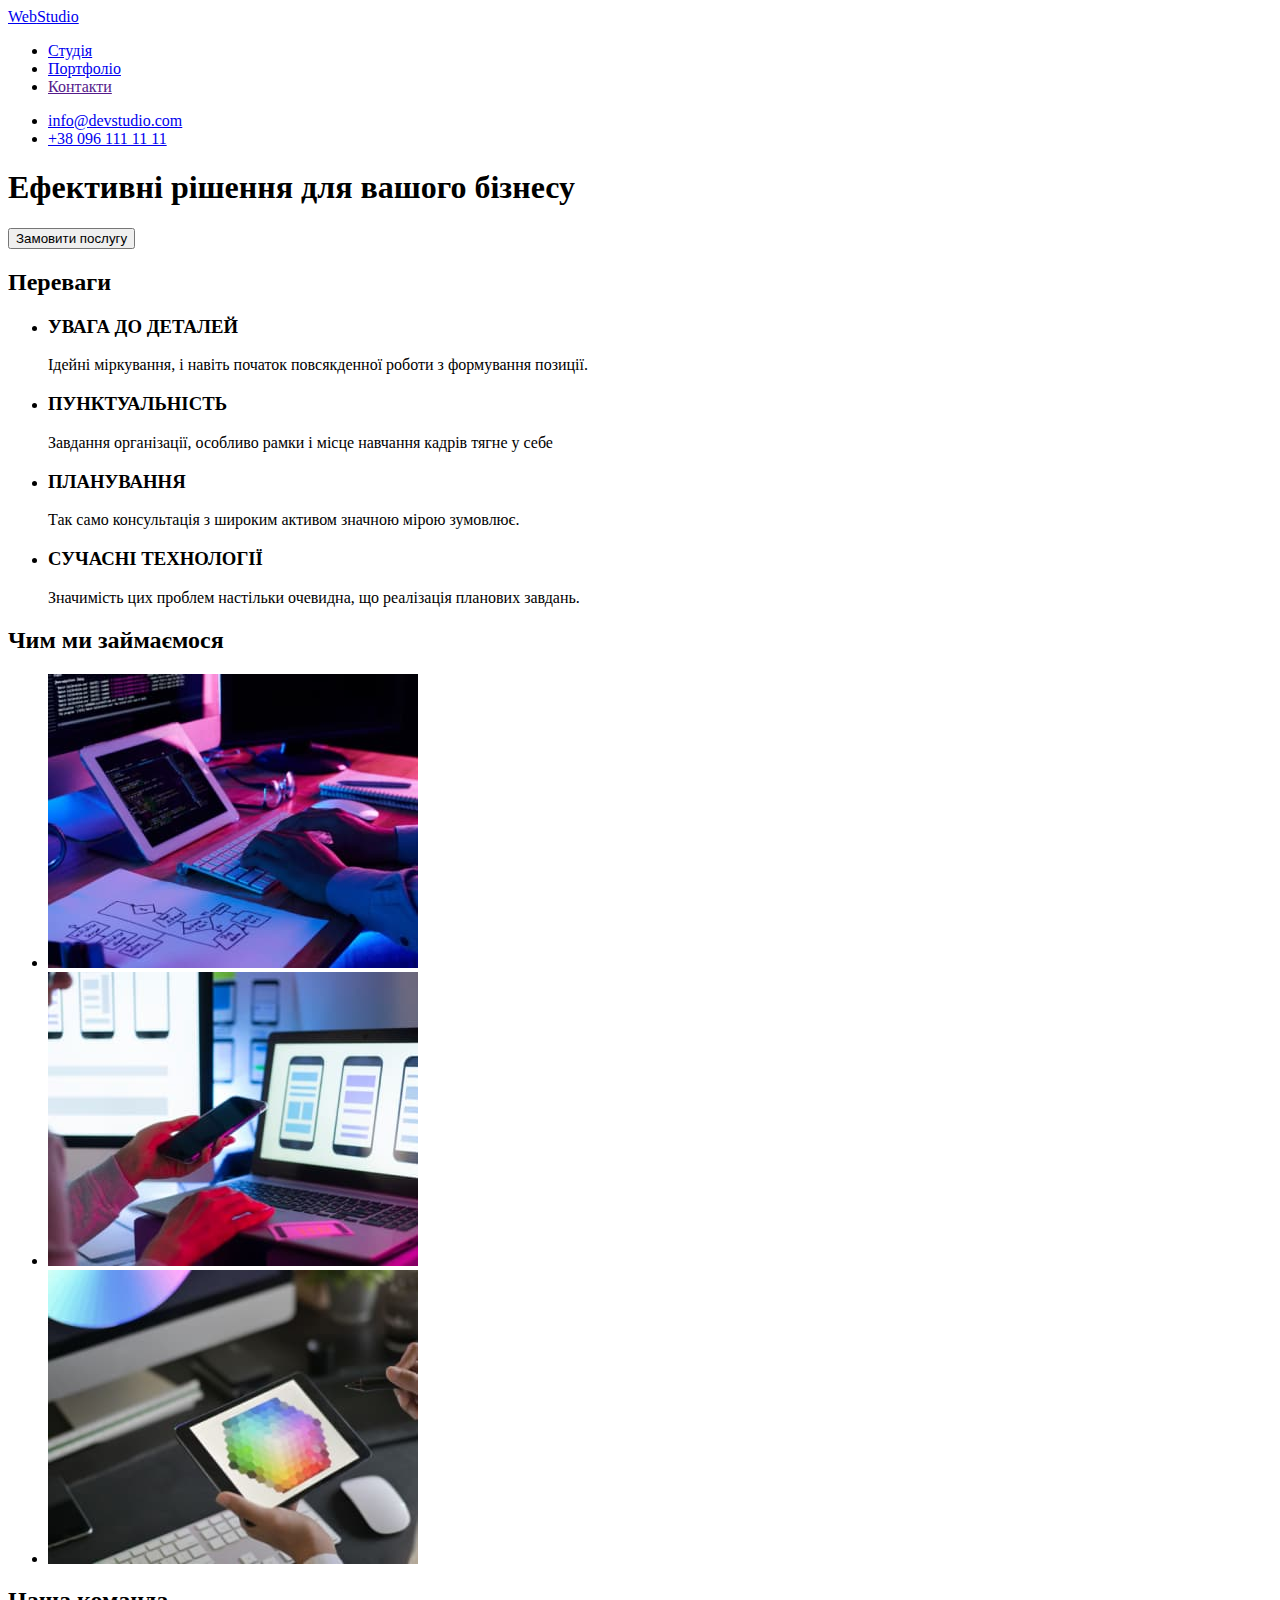
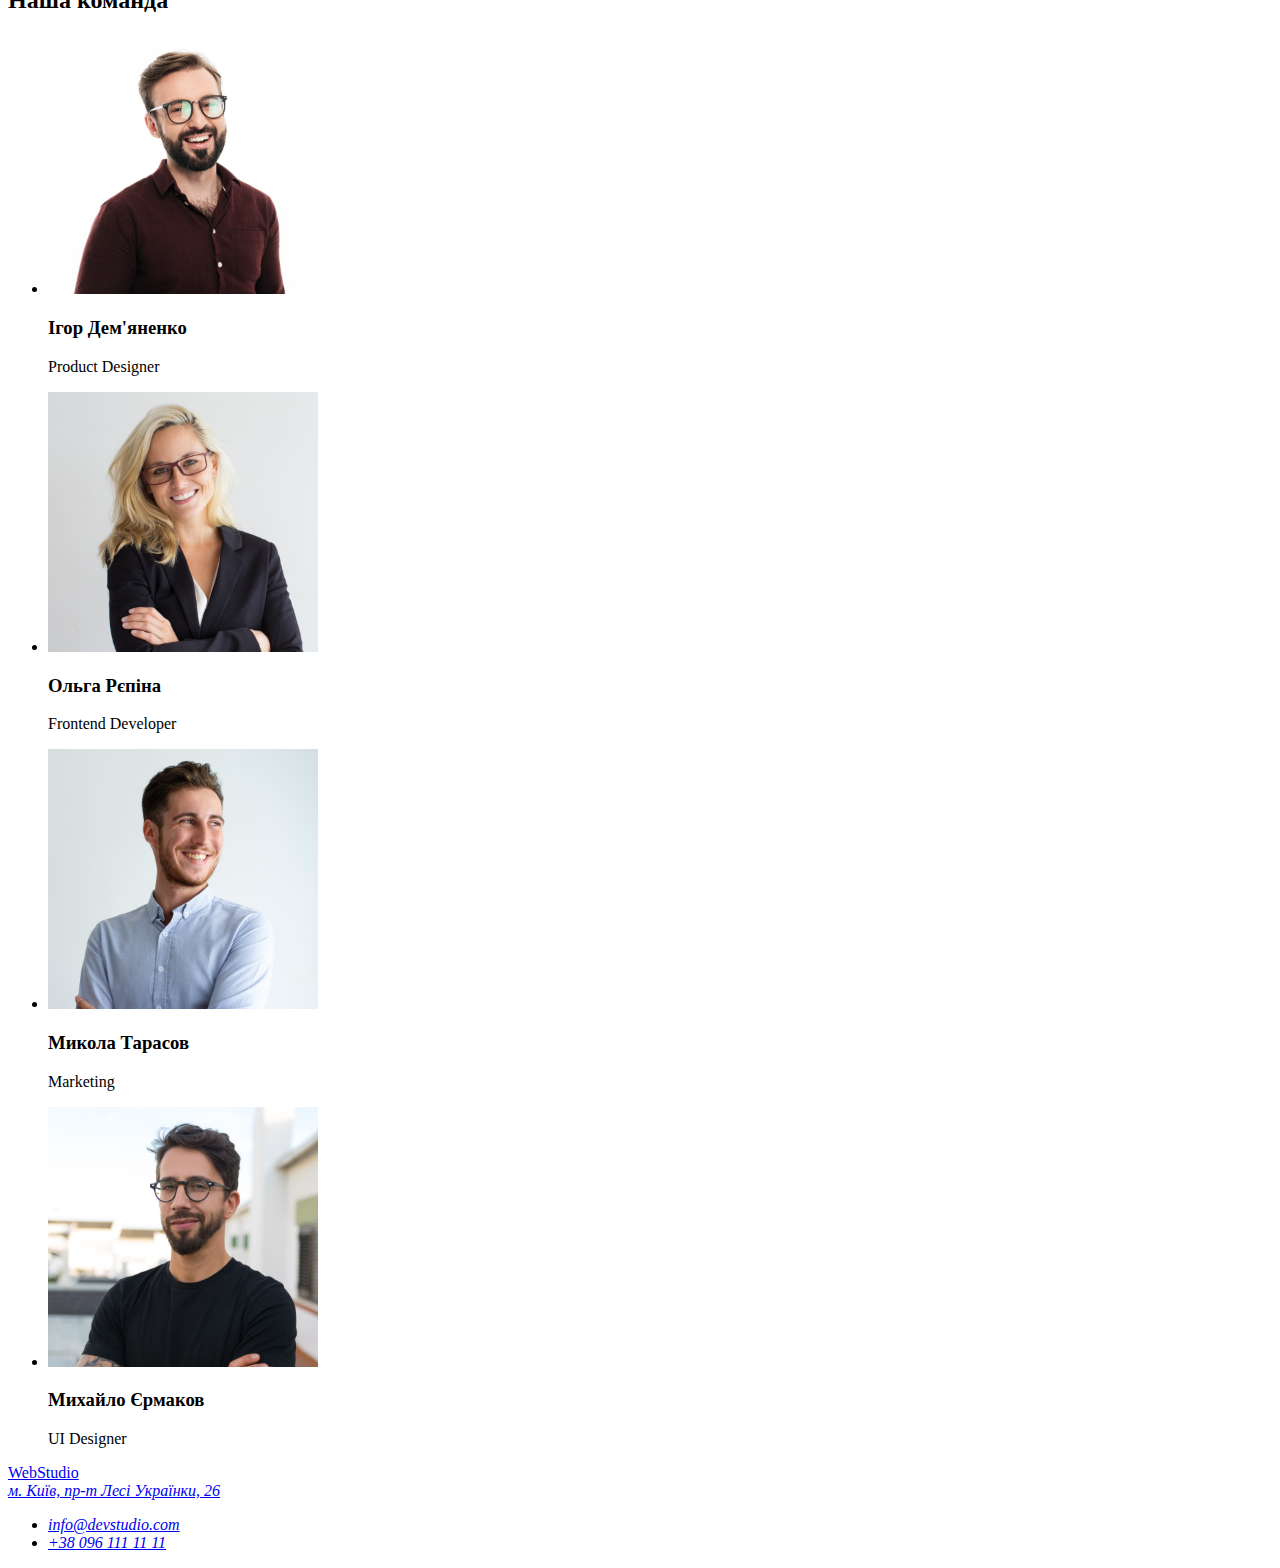
==== index.html @ 3364933d "Added portfolio.html" ====
<!DOCTYPE html>
<html lang="uk">

<head>
  <meta charset="UTF-8">
  <meta http-equiv="X-UA-Compatible" content="IE=edge">
  <meta name="viewport" content="width=device-width, initial-scale=1.0">
  <title>WebStudio</title>
</head>

<body>
  <!-- Шапка -->
  <header>
    <!-- Навігація -->
    <nav>
      <a href="./index.html"><span>Web</span>Studio</a>
      <ul>
        <li><a href="./index.html">Студія</a></li>
        <li><a href="./portfolio.html">Портфоліо</a></li>
        <li> <a href="">Контакти</a></li>
      </ul>
    </nav>
    <!-- Контакти -->
    <ul>
      <li> <a href="mailto:info@devstudio.com">info@devstudio.com</a></li>
      <li> <a href="tel:+380961111111">+38 096 111 11 11</a></li>
    </ul>
  </header>
  <main>
    <!-- Герой -->
    <section>
      <h1>Ефективні рішення для вашого бізнесу</h1>
      <button type="button">Замовити послугу</button>
    </section>
    <!-- Переваги -->
    <section>
      <h2>Переваги</h2>
      <ul>
        <li>
          <h3>УВАГА ДО ДЕТАЛЕЙ</h3>
          <p>Ідейні міркування, і навіть початок повсякденної роботи з формування позиції.</p>
        </li>
        <li>
          <h3>ПУНКТУАЛЬНІСТЬ</h3>
          <p>Завдання організації, особливо рамки і місце навчання кадрів тягне у себе</p>
        </li>
        <li>
          <h3>ПЛАНУВАННЯ</h3>
          <p>Так само консультація з широким активом значною мірою зумовлює.</p>
        </li>
        <li>
          <h3>СУЧАСНІ ТЕХНОЛОГІЇ</h3>
          <p>Значимість цих проблем настільки очевидна, що реалізація планових завдань.</p>
        </li>
      </ul>
      <!-- Напрямки роботи -->
    </section>
    <section>
      <h2>Чим ми займаємося</h2>
      <ul>
        <li><img src="./images/img1.jpg" alt="десктопні додатки" width="370" height="294"></li>
        <li><img src="./images/img2.jpg" alt="мобільні додатки" width="370" height="294"></li>
        <li><img src="./images/img3.jpg" alt="дизайнерські рішення" width="370" height="294"></li>
      </ul>
    </section>
    <!-- Команда -->
    <section>
      <h2>Наша команда</h2>
      <ul>
        <li>
          <img src="./images/igor-demchenko.jpg" alt="Ігор Дем'яненко" width="270" height="260">
          <h3>Ігор Дем'яненко</h3>
          <p lang="en">Product Designer</p>
        </li>
        <li>
          <img src="./images/olga-repina.jpg" alt="Ольга Рєпіна" width="270" height="260">
          <h3>Ольга Рєпіна</h3>
          <p lang="en">Frontend Developer</p>
        </li>
        <li>
          <img src="./images/mykola-tarasov.jpg" alt="Микола Тарасов" width="270" height="260">
          <h3>Микола Тарасов</h3>
          <p lang="en">Marketing</p>
        </li>
        <li>
          <img src="./images/mychailo-ermakov.jpg" alt="Михайло Єрмаков" width="270" height="260">
          <h3>Михайло Єрмаков</h3>
          <p lang="en">UI Designer</p>
        </li>
      </ul>
    </section>
  </main>
  <!-- Підвал -->
  <footer>
    <a href="./index.html"><span>Web</span>Studio</a>
    <address>
      <a href="https://goo.gl/maps/Kv4t8BF69iUK3xHg7" target="_blank" rel="noreffer nooper">
        м. Київ, пр-т Лесі Українки, 26</a>
      <ul>
        <li><a href="mailto:info@devstudio.com">info@devstudio.com</a></li>
        <li><a href="tel:+380961111111">+38 096 111 11 11</a></li>
      </ul>
    </address>
  </footer>
</body>

</html>
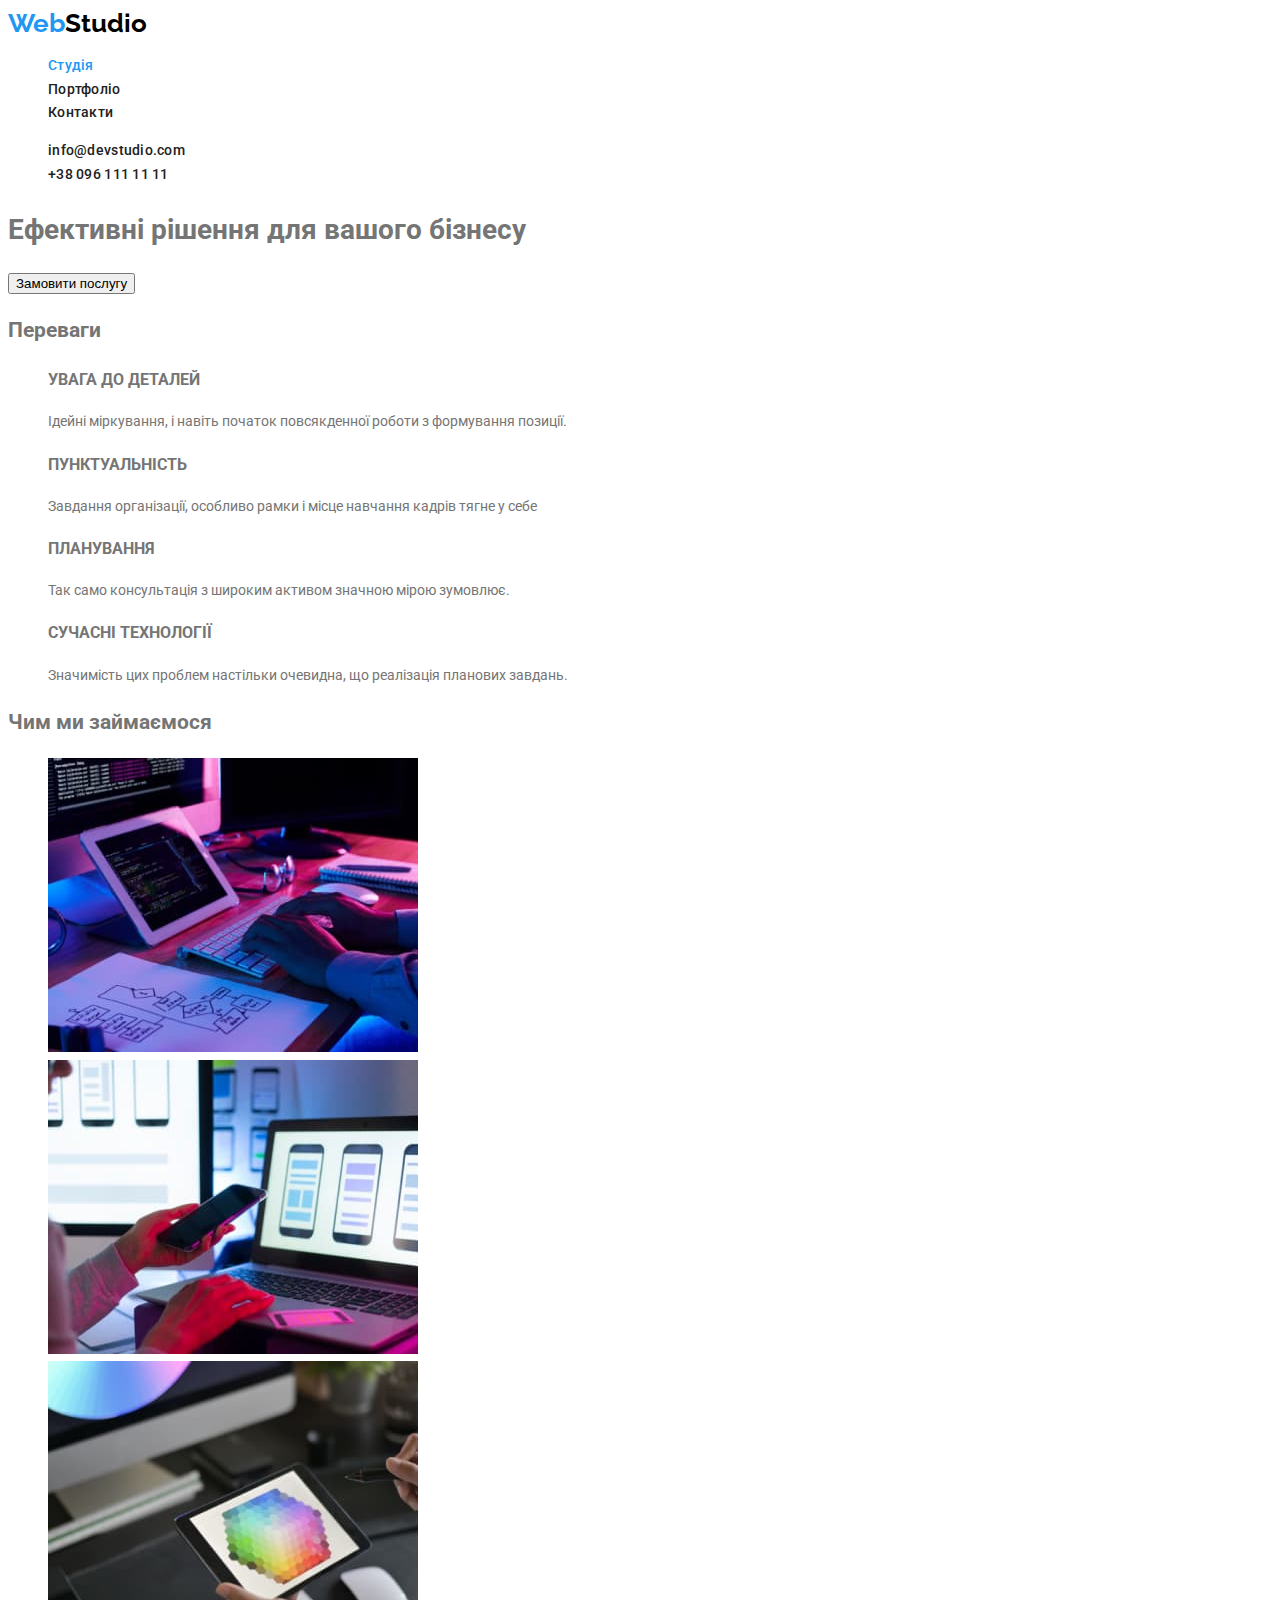
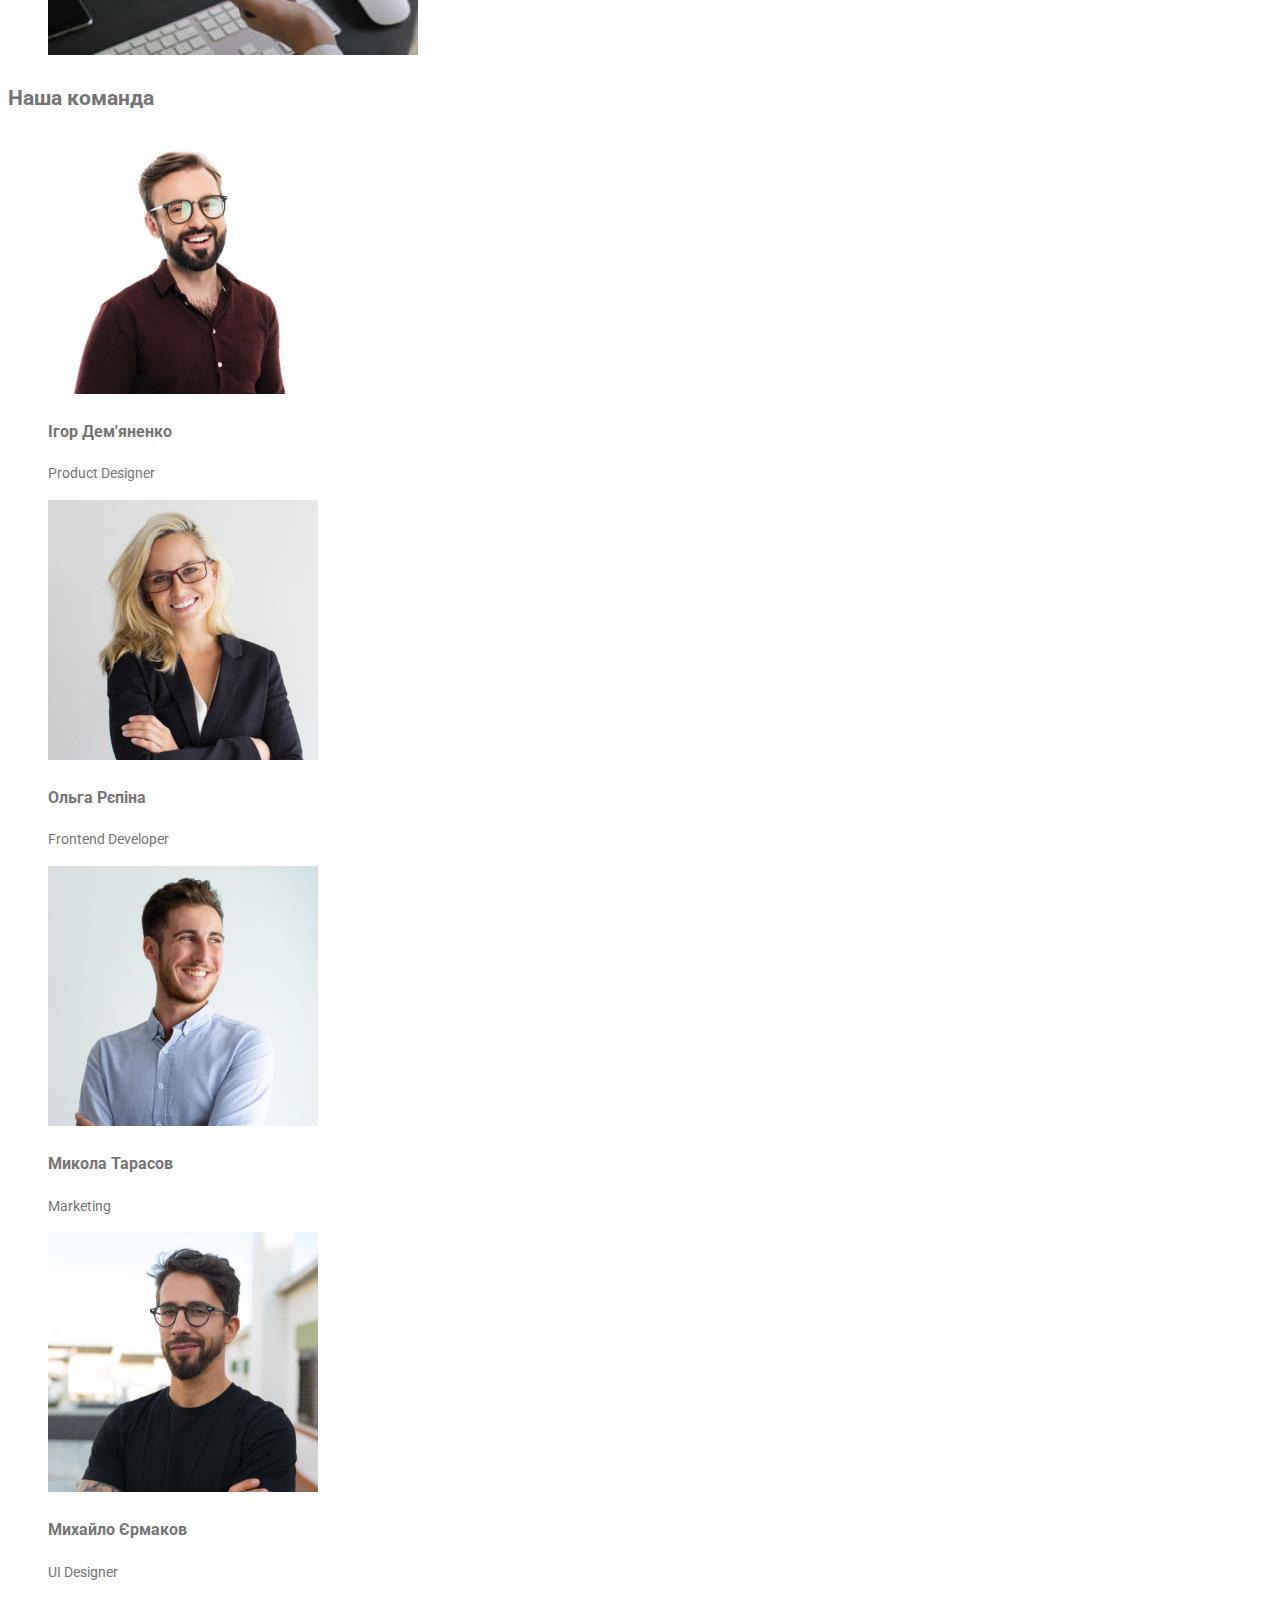
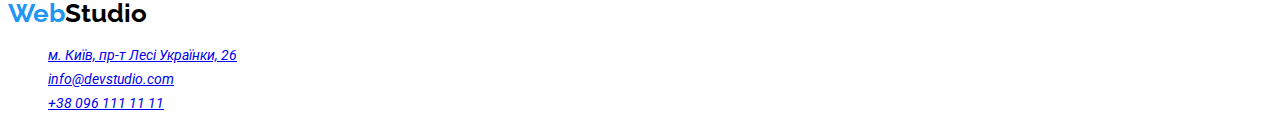
==== commit c598d73c: "Added css for index.html" ====
--- a/index.html
+++ b/index.html
@@ -6,24 +6,29 @@
   <meta http-equiv="X-UA-Compatible" content="IE=edge">
   <meta name="viewport" content="width=device-width, initial-scale=1.0">
   <title>WebStudio</title>
+  <link rel="preconnect" href="https://fonts.googleapis.com">
+  <link rel="preconnect" href="https://fonts.gstatic.com" crossorigin>
+  <link href="https://fonts.googleapis.com/css2?family=Raleway:wght@700&family=Roboto:wght@400;500;700;900&display=swap"
+    rel="stylesheet">
+  <link rel="stylesheet" href="./css/styles.css">
 </head>
 
 <body>
   <!-- Шапка -->
-  <header>
+  <header class="page-header">
     <!-- Навігація -->
     <nav>
-      <a href="./index.html"><span>Web</span>Studio</a>
-      <ul>
-        <li><a href="./index.html">Студія</a></li>
-        <li><a href="./portfolio.html">Портфоліо</a></li>
-        <li> <a href="">Контакти</a></li>
+      <a href="./index.html" class="logo link"><span class="logo-accent">Web</span>Studio</a>
+      <ul class="site-nav list">
+        <li><a class="nav-item link active" href="./index.html" title="home page">Студія</a></li>
+        <li><a class="nav-item link" href="./portfolio.html" title="portfolio page">Портфоліо</a></li>
+        <li><a class="nav-item link" href="" title="contact page">Контакти</a></li>
       </ul>
     </nav>
     <!-- Контакти -->
-    <ul>
-      <li> <a href="mailto:info@devstudio.com">info@devstudio.com</a></li>
-      <li> <a href="tel:+380961111111">+38 096 111 11 11</a></li>
+    <ul class="list">
+      <li> <a class="mail link" href="mailto:info@devstudio.com">info@devstudio.com</a></li>
+      <li> <a class="tel link" href="tel:+380961111111">+38 096 111 11 11</a></li>
     </ul>
   </header>
   <main>
@@ -35,7 +40,7 @@
     <!-- Переваги -->
     <section>
       <h2>Переваги</h2>
-      <ul>
+      <ul class="list">
         <li>
           <h3>УВАГА ДО ДЕТАЛЕЙ</h3>
           <p>Ідейні міркування, і навіть початок повсякденної роботи з формування позиції.</p>
@@ -57,7 +62,7 @@
     </section>
     <section>
       <h2>Чим ми займаємося</h2>
-      <ul>
+      <ul class="list">
         <li><img src="./images/img1.jpg" alt="десктопні додатки" width="370" height="294"></li>
         <li><img src="./images/img2.jpg" alt="мобільні додатки" width="370" height="294"></li>
         <li><img src="./images/img3.jpg" alt="дизайнерські рішення" width="370" height="294"></li>
@@ -66,7 +71,7 @@
     <!-- Команда -->
     <section>
       <h2>Наша команда</h2>
-      <ul>
+      <ul class="list">
         <li>
           <img src="./images/igor-demchenko.jpg" alt="Ігор Дем'яненко" width="270" height="260">
           <h3>Ігор Дем'яненко</h3>
@@ -92,11 +97,11 @@
   </main>
   <!-- Підвал -->
   <footer>
-    <a href="./index.html"><span>Web</span>Studio</a>
+    <a class="logo link" href="./index.html"><span class="logo-accent">Web</span>Studio</a>
     <address>
-      <a href="https://goo.gl/maps/Kv4t8BF69iUK3xHg7" target="_blank" rel="noreffer nooper">
-        м. Київ, пр-т Лесі Українки, 26</a>
-      <ul>
+      <ul class="list">
+        <li><a href="https://goo.gl/maps/Kv4t8BF69iUK3xHg7" target="_blank" rel="noreffer nooper">
+            м. Київ, пр-т Лесі Українки, 26</a></li>
         <li><a href="mailto:info@devstudio.com">info@devstudio.com</a></li>
         <li><a href="tel:+380961111111">+38 096 111 11 11</a></li>
       </ul>
--- a/css/styles.css
+++ b/css/styles.css
@@ -0,0 +1,47 @@
+:root {
+  --white-color: #ffffff;
+  --first-color: #212121;
+  --secondary-color: #757575;
+  --accent-color: #2196f3;
+  --font-family: "Roboto", sans-serif;
+}
+
+body {
+  background-color: var(--white-color);
+  color: var(--secondary-color);
+  font-family: var(--font-family);
+  font-weight: 400;
+  font-size: 14px;
+  line-height: 1.7;
+}
+.list {
+  list-style: none;
+}
+/* логотип */
+.logo {
+  color: #000000;
+  font-family: "Raleway", sans-serif;
+  font-weight: 700;
+  font-size: 26px;
+  line-height: 1.2;
+}
+.logo-accent {
+  color: var(--accent-color);
+}
+.link {
+  text-decoration: none;
+}
+/* навігація */
+.nav-item,
+.mail,
+.tel {
+  color: var(--first-color);
+  font-weight: 500;
+  font-size: 14px;
+  line-height: 1.15;
+  letter-spacing: 0.02em;
+}
+
+.nav-item.active {
+  color: var(--accent-color);
+}
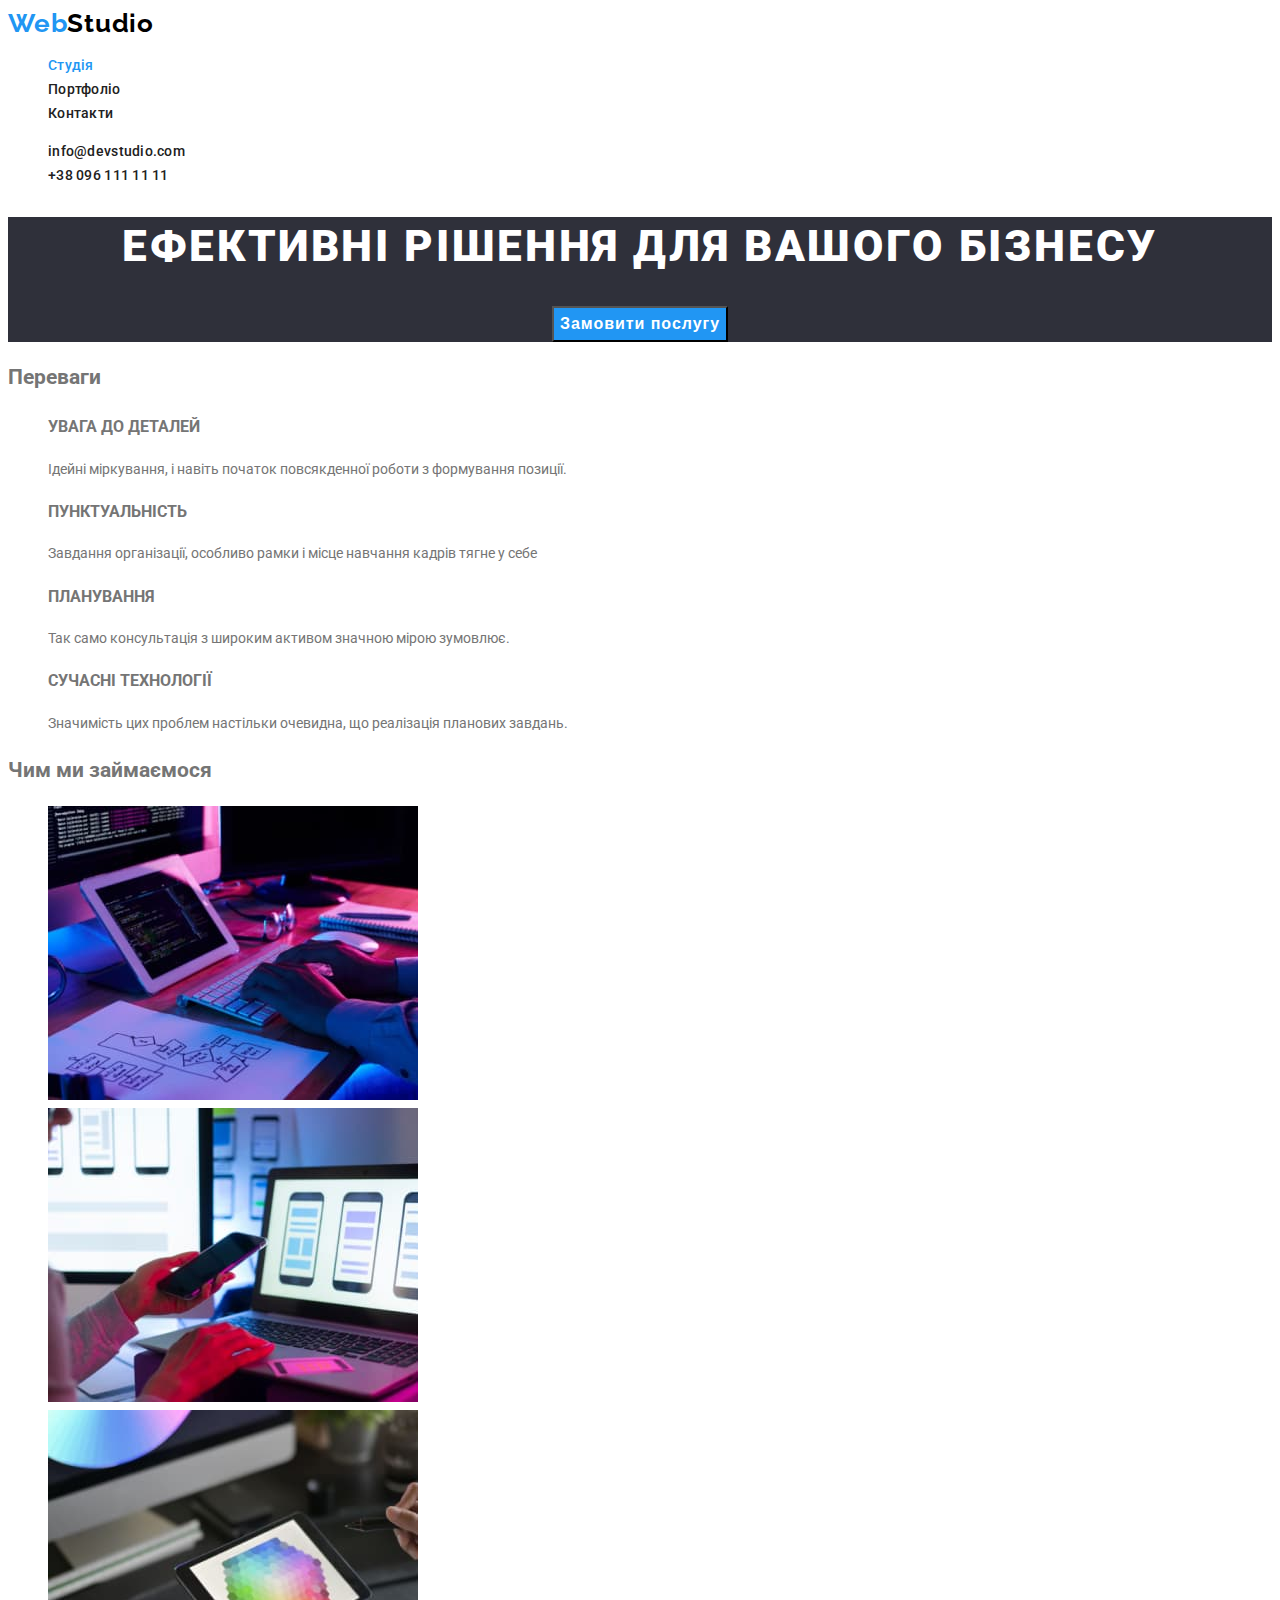
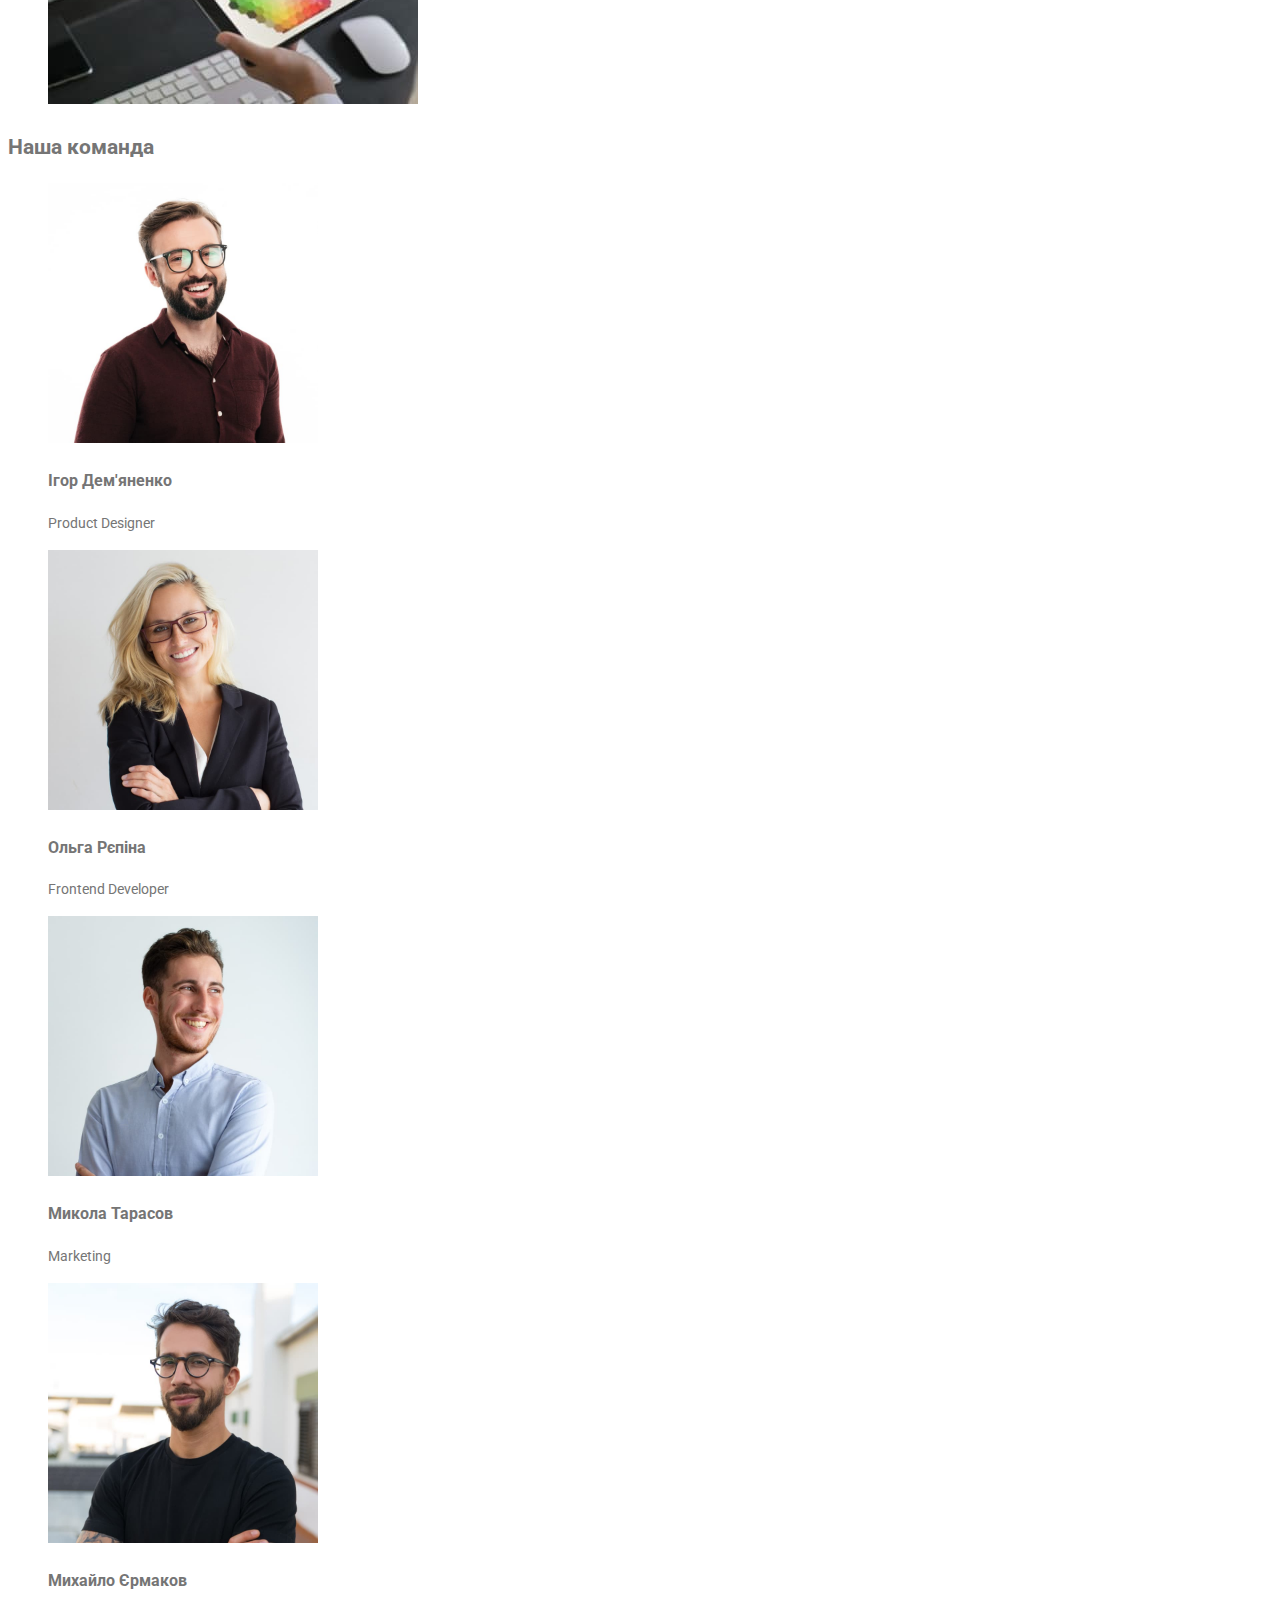
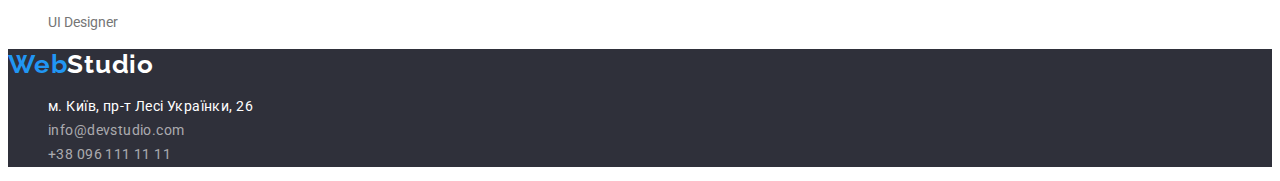
==== commit b070b354: "Added css for header and footer" ====
--- a/index.html
+++ b/index.html
@@ -26,16 +26,16 @@
       </ul>
     </nav>
     <!-- Контакти -->
-    <ul class="list">
-      <li> <a class="mail link" href="mailto:info@devstudio.com">info@devstudio.com</a></li>
-      <li> <a class="tel link" href="tel:+380961111111">+38 096 111 11 11</a></li>
+    <ul class="contact list">
+      <li> <a class="contact-item link" href="mailto:info@devstudio.com">info@devstudio.com</a></li>
+      <li> <a class="contact-item link" href="tel:+380961111111">+38 096 111 11 11</a></li>
     </ul>
   </header>
   <main>
     <!-- Герой -->
-    <section>
-      <h1>Ефективні рішення для вашого бізнесу</h1>
-      <button type="button">Замовити послугу</button>
+    <section class="hero">
+      <h1 class="hero-title">Ефективні рішення для вашого бізнесу</h1>
+      <button class="hero-btn" type="button">Замовити послугу</button>
     </section>
     <!-- Переваги -->
     <section>
@@ -96,14 +96,15 @@
     </section>
   </main>
   <!-- Підвал -->
-  <footer>
+  <footer class="page-footer">
     <a class="logo link" href="./index.html"><span class="logo-accent">Web</span>Studio</a>
     <address>
-      <ul class="list">
-        <li><a href="https://goo.gl/maps/Kv4t8BF69iUK3xHg7" target="_blank" rel="noreffer nooper">
+      <ul class="addres list">
+        <li><a class="addres-list link" href="https://goo.gl/maps/Kv4t8BF69iUK3xHg7" target="_blank"
+            rel="noreffer nooper">
             м. Київ, пр-т Лесі Українки, 26</a></li>
-        <li><a href="mailto:info@devstudio.com">info@devstudio.com</a></li>
-        <li><a href="tel:+380961111111">+38 096 111 11 11</a></li>
+        <li><a class="addres-list pale link" href="mailto:info@devstudio.com">info@devstudio.com</a></li>
+        <li><a class="addres-list pale link" href="tel:+380961111111">+38 096 111 11 11</a></li>
       </ul>
     </address>
   </footer>
--- a/css/styles.css
+++ b/css/styles.css
@@ -1,18 +1,19 @@
 :root {
-  --white-color: #ffffff;
+  --background-white-color: #ffffff;
+  --background-grey-color: #2f303a;
   --first-color: #212121;
   --secondary-color: #757575;
   --accent-color: #2196f3;
-  --font-family: "Roboto", sans-serif;
 }
 
 body {
-  background-color: var(--white-color);
+  background-color: var(--background-white-color);
   color: var(--secondary-color);
-  font-family: var(--font-family);
+  font-family: "Roboto", sans-serif;
+
   font-weight: 400;
   font-size: 14px;
-  line-height: 1.7;
+  line-height: 1.71;
 }
 .list {
   list-style: none;
@@ -20,10 +21,13 @@
 /* логотип */
 .logo {
   color: #000000;
+
   font-family: "Raleway", sans-serif;
   font-weight: 700;
   font-size: 26px;
   line-height: 1.2;
+
+  letter-spacing: 0.03em;
 }
 .logo-accent {
   color: var(--accent-color);
@@ -33,15 +37,62 @@
 }
 /* навігація */
 .nav-item,
-.mail,
-.tel {
+.contact-item {
   color: var(--first-color);
   font-weight: 500;
   font-size: 14px;
-  line-height: 1.15;
+  line-height: 1.14;
   letter-spacing: 0.02em;
 }
-
+.nav-item:hover,
+.nav-item:focus,
+.contact-item:hover,
+.contact-item:focus {
+  color: var(--accent-color);
+}
 .nav-item.active {
   color: var(--accent-color);
 }
+/* Герой  */
+.hero {
+  background-color: var(--background-grey-color);
+  text-align: center;
+}
+.hero-title {
+  color: var(--background-white-color);
+
+  font-weight: 900;
+  font-size: 44px;
+  line-height: 1.36;
+  letter-spacing: 0.06em;
+  text-transform: uppercase;
+}
+.hero-btn {
+  color: var(--background-white-color);
+  background-color: var(--accent-color);
+
+  font-weight: 700;
+  font-size: 16px;
+  line-height: 1.88;
+  letter-spacing: 0.06em;
+}
+/* Підвал */
+.page-footer {
+  background-color: var(--background-grey-color);
+}
+.page-footer .logo {
+  color: var(--background-white-color);
+}
+.addres-list {
+  color: var(--background-white-color);
+
+  font-family: "Roboto";
+  font-style: normal;
+  font-weight: 400;
+  font-size: 14px;
+  line-height: 1.71;
+  letter-spacing: 0.03em;
+}
+.addres-list.pale {
+  color: rgba(255, 255, 255, 0.6);
+}
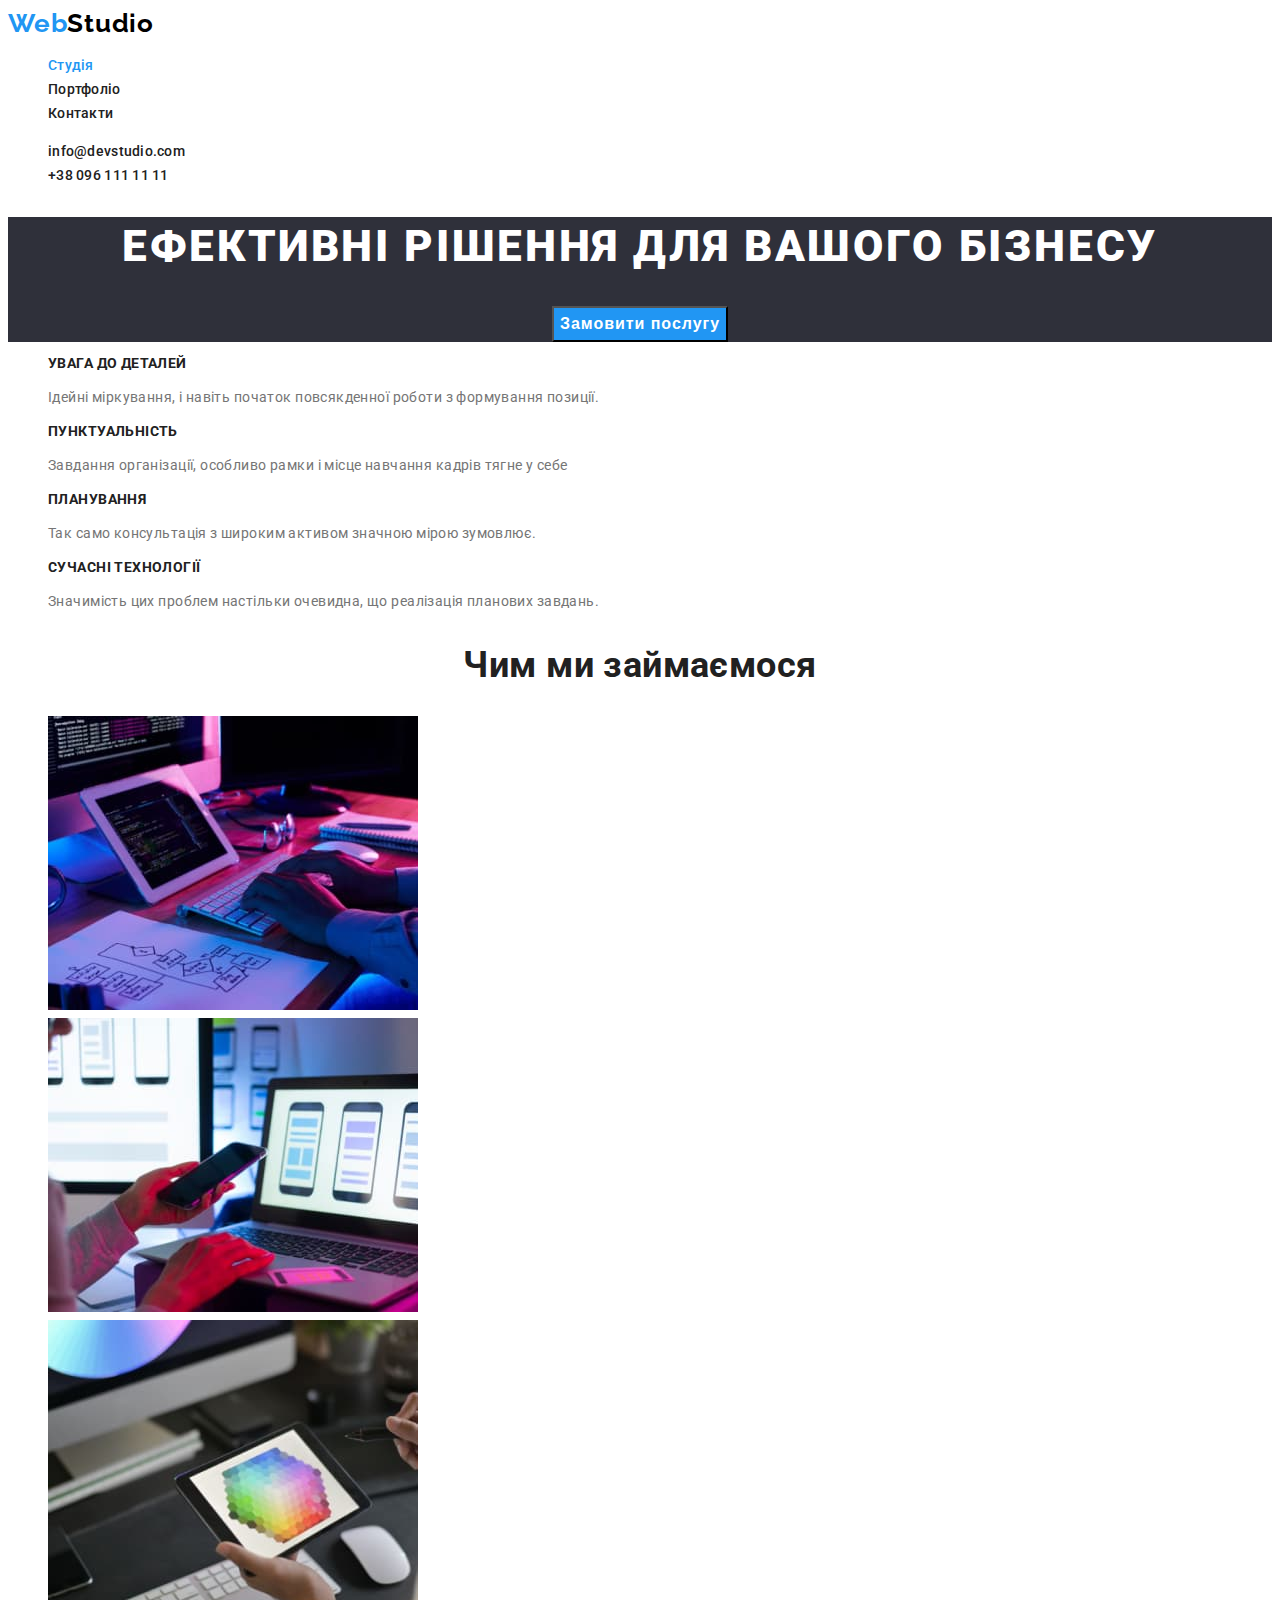
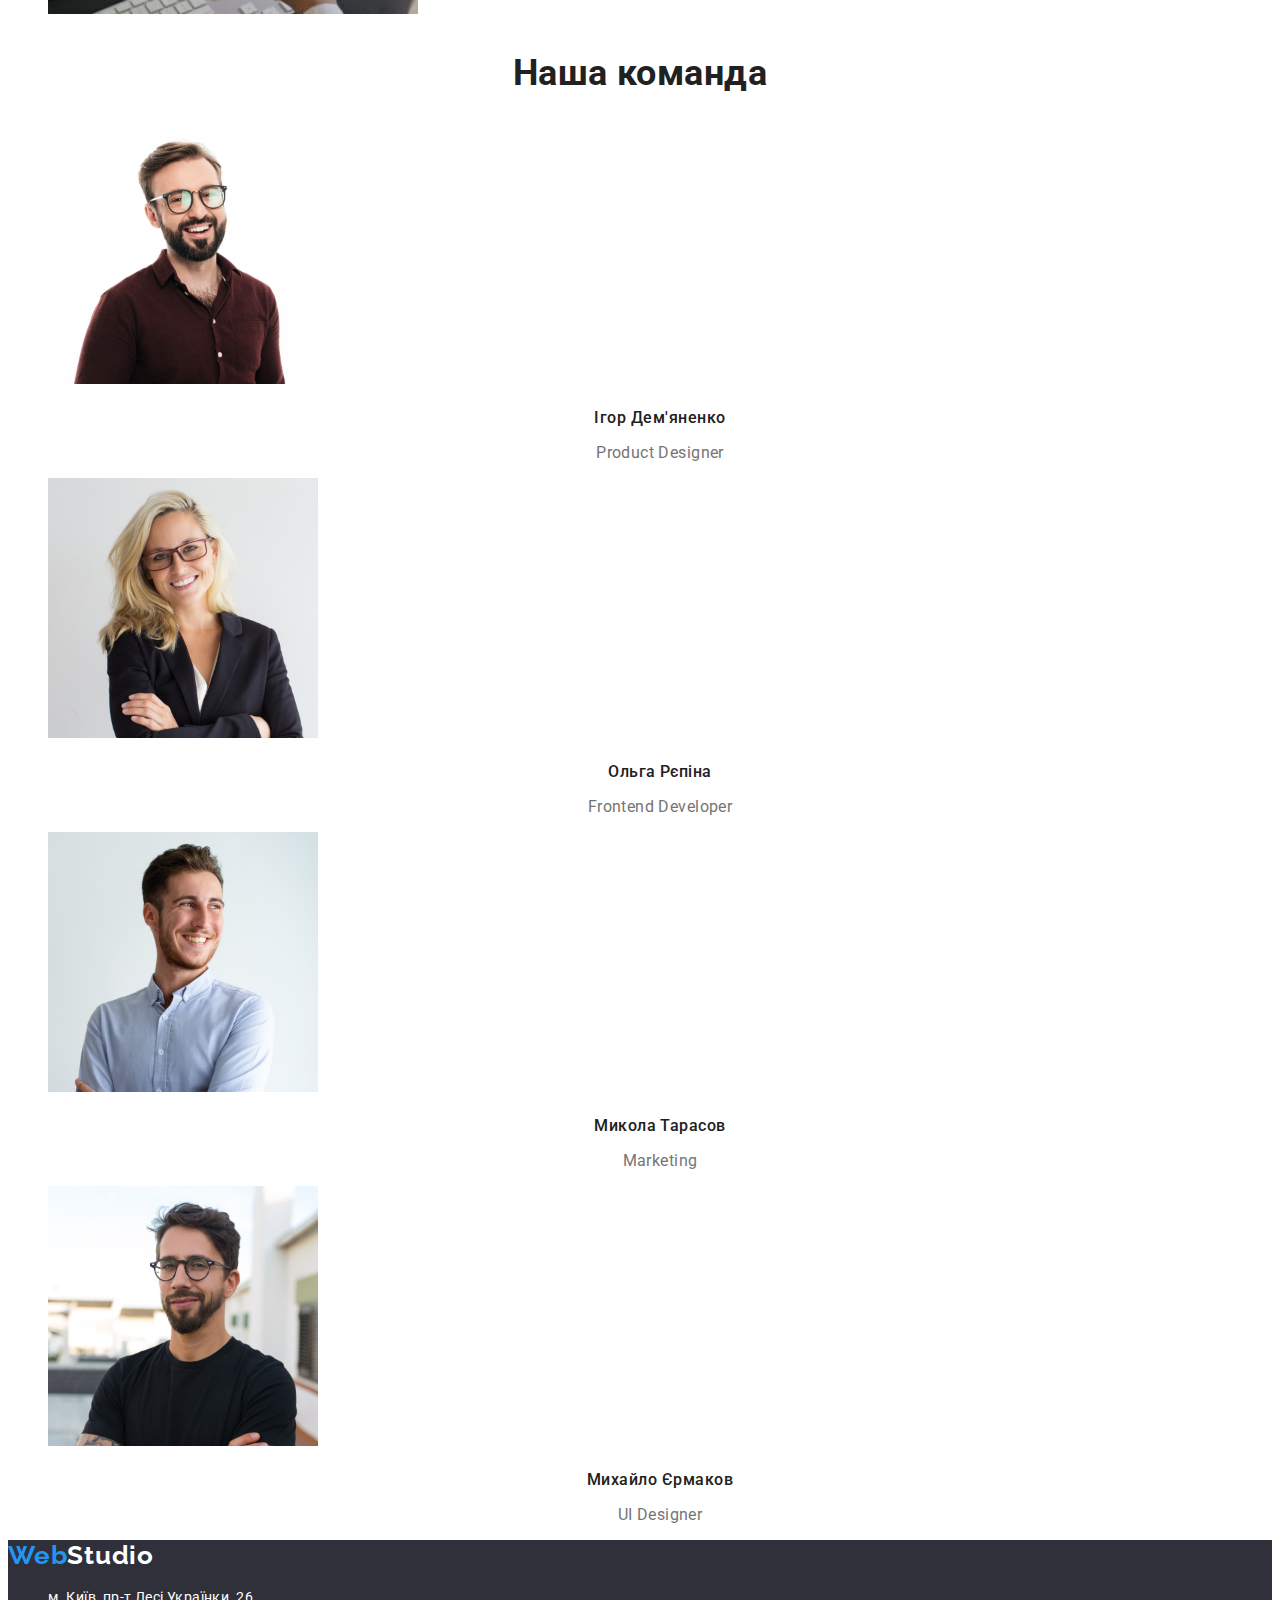
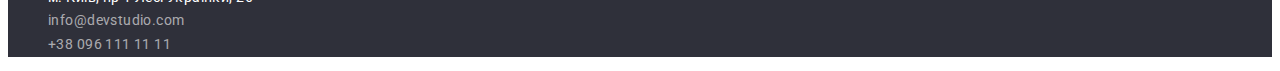
==== commit 485e28ee: "Added css for portfolio.html" ====
--- a/index.html
+++ b/index.html
@@ -38,59 +38,59 @@
       <button class="hero-btn" type="button">Замовити послугу</button>
     </section>
     <!-- Переваги -->
-    <section>
-      <h2>Переваги</h2>
-      <ul class="list">
+    <section class="feature">
+      <h2 class="section-title invisible">Переваги</h2>
+      <ul class="feature list">
         <li>
-          <h3>УВАГА ДО ДЕТАЛЕЙ</h3>
-          <p>Ідейні міркування, і навіть початок повсякденної роботи з формування позиції.</p>
+          <h3 class="feature-title">УВАГА ДО ДЕТАЛЕЙ</h3>
+          <p class="feature-text">Ідейні міркування, і навіть початок повсякденної роботи з формування позиції.</p>
         </li>
         <li>
-          <h3>ПУНКТУАЛЬНІСТЬ</h3>
-          <p>Завдання організації, особливо рамки і місце навчання кадрів тягне у себе</p>
+          <h3 class="feature-title">ПУНКТУАЛЬНІСТЬ</h3>
+          <p class="feature-text">Завдання організації, особливо рамки і місце навчання кадрів тягне у себе</p>
         </li>
         <li>
-          <h3>ПЛАНУВАННЯ</h3>
-          <p>Так само консультація з широким активом значною мірою зумовлює.</p>
+          <h3 class="feature-title">ПЛАНУВАННЯ</h3>
+          <p class="feature-text">Так само консультація з широким активом значною мірою зумовлює.</p>
         </li>
         <li>
-          <h3>СУЧАСНІ ТЕХНОЛОГІЇ</h3>
-          <p>Значимість цих проблем настільки очевидна, що реалізація планових завдань.</p>
+          <h3 class="feature-title">СУЧАСНІ ТЕХНОЛОГІЇ</h3>
+          <p class="feature-text">Значимість цих проблем настільки очевидна, що реалізація планових завдань.</p>
         </li>
       </ul>
       <!-- Напрямки роботи -->
     </section>
-    <section>
-      <h2>Чим ми займаємося</h2>
-      <ul class="list">
-        <li><img src="./images/img1.jpg" alt="десктопні додатки" width="370" height="294"></li>
-        <li><img src="./images/img2.jpg" alt="мобільні додатки" width="370" height="294"></li>
-        <li><img src="./images/img3.jpg" alt="дизайнерські рішення" width="370" height="294"></li>
+    <section class="works">
+      <h2 class="section-title">Чим ми займаємося</h2>
+      <ul class="work list">
+        <li><img class="work-image" src="./images/img1.jpg" alt="десктопні додатки" width="370" height="294"></li>
+        <li><img class="work-image" src="./images/img2.jpg" alt="мобільні додатки" width="370" height="294"></li>
+        <li><img class="work-image" src="./images/img3.jpg" alt="дизайнерські рішення" width="370" height="294"></li>
       </ul>
     </section>
     <!-- Команда -->
-    <section>
-      <h2>Наша команда</h2>
-      <ul class="list">
+    <section class="team">
+      <h2 class="section-title">Наша команда</h2>
+      <ul class="team list">
         <li>
-          <img src="./images/igor-demchenko.jpg" alt="Ігор Дем'яненко" width="270" height="260">
-          <h3>Ігор Дем'яненко</h3>
-          <p lang="en">Product Designer</p>
+          <img class="team foto" src="./images/igor-demchenko.jpg" alt="Ігор Дем'яненко" width="270" height="260">
+          <h3 class="team-title">Ігор Дем'яненко</h3>
+          <p class="position" lang="en">Product Designer</p>
         </li>
         <li>
-          <img src="./images/olga-repina.jpg" alt="Ольга Рєпіна" width="270" height="260">
-          <h3>Ольга Рєпіна</h3>
-          <p lang="en">Frontend Developer</p>
+          <img class="team foto" src="./images/olga-repina.jpg" alt="Ольга Рєпіна" width="270" height="260">
+          <h3 class="team-title">Ольга Рєпіна</h3>
+          <p class="position" lang="en">Frontend Developer</p>
         </li>
         <li>
-          <img src="./images/mykola-tarasov.jpg" alt="Микола Тарасов" width="270" height="260">
-          <h3>Микола Тарасов</h3>
-          <p lang="en">Marketing</p>
+          <img class="team foto" src="./images/mykola-tarasov.jpg" alt="Микола Тарасов" width="270" height="260">
+          <h3 class="team-title">Микола Тарасов</h3>
+          <p class="position" lang="en">Marketing</p>
         </li>
         <li>
-          <img src="./images/mychailo-ermakov.jpg" alt="Михайло Єрмаков" width="270" height="260">
-          <h3>Михайло Єрмаков</h3>
-          <p lang="en">UI Designer</p>
+          <img class="team foto" src="./images/mychailo-ermakov.jpg" alt="Михайло Єрмаков" width="270" height="260">
+          <h3 class="team-title">Михайло Єрмаков</h3>
+          <p class="position" lang="en">UI Designer</p>
         </li>
       </ul>
     </section>
--- a/css/styles.css
+++ b/css/styles.css
@@ -9,11 +9,16 @@
 body {
   background-color: var(--background-white-color);
   color: var(--secondary-color);
+
   font-family: "Roboto", sans-serif;
-
+  font-style: normal;
   font-weight: 400;
   font-size: 14px;
   line-height: 1.71;
+  letter-spacing: 0.03em;
+}
+.text {
+  white-space: break-spaces;
 }
 .list {
   list-style: none;
@@ -76,6 +81,42 @@
   line-height: 1.88;
   letter-spacing: 0.06em;
 }
+/* Переваги */
+.section-title {
+  color: var(--first-color);
+
+  font-weight: 700;
+  font-size: 36px;
+  line-height: 1.17;
+  text-align: center;
+}
+.section-title.invisible {
+  display: none;
+}
+.feature-title {
+  color: var(--first-color);
+
+  font-weight: 700;
+  font-size: 14px;
+  line-height: 1.14;
+  text-transform: uppercase;
+}
+/* Команда */
+.team-title {
+  color: var(--first-color);
+
+  font-weight: 500;
+  font-size: 16px;
+  line-height: 1.19;
+  letter-spacing: 0.03em;
+
+  text-align: center;
+}
+.position {
+  font-size: 16px;
+  line-height: 1.19;
+  text-align: center;
+}
 /* Підвал */
 .page-footer {
   background-color: var(--background-grey-color);
@@ -96,3 +137,37 @@
 .addres-list.pale {
   color: rgba(255, 255, 255, 0.6);
 }
+/* portfolio */
+/* Фільтр */
+.btn-filtr {
+  color: var(--first-color);
+  background-color: #f5f4fa;
+
+  font-family: inherit;
+  font-style: inherit;
+  font-weight: 500;
+  font-size: 16px;
+  line-height: 1.61;
+  letter-spacing: inherit;
+  text-align: center;
+}
+
+.btn-filtr:hover,
+.btn-filtr:focus {
+  background-color: var(--accent-color);
+  color: var(--background-white-color);
+}
+/* Проекти */
+.project-title {
+  color: var(--first-color);
+
+  font-weight: 700;
+  font-size: 18px;
+  line-height: 2;
+  letter-spacing: 0.06em;
+}
+.project-text {
+  color: var(--secondary-color);
+  font-size: 16px;
+  line-height: 1.88;
+}
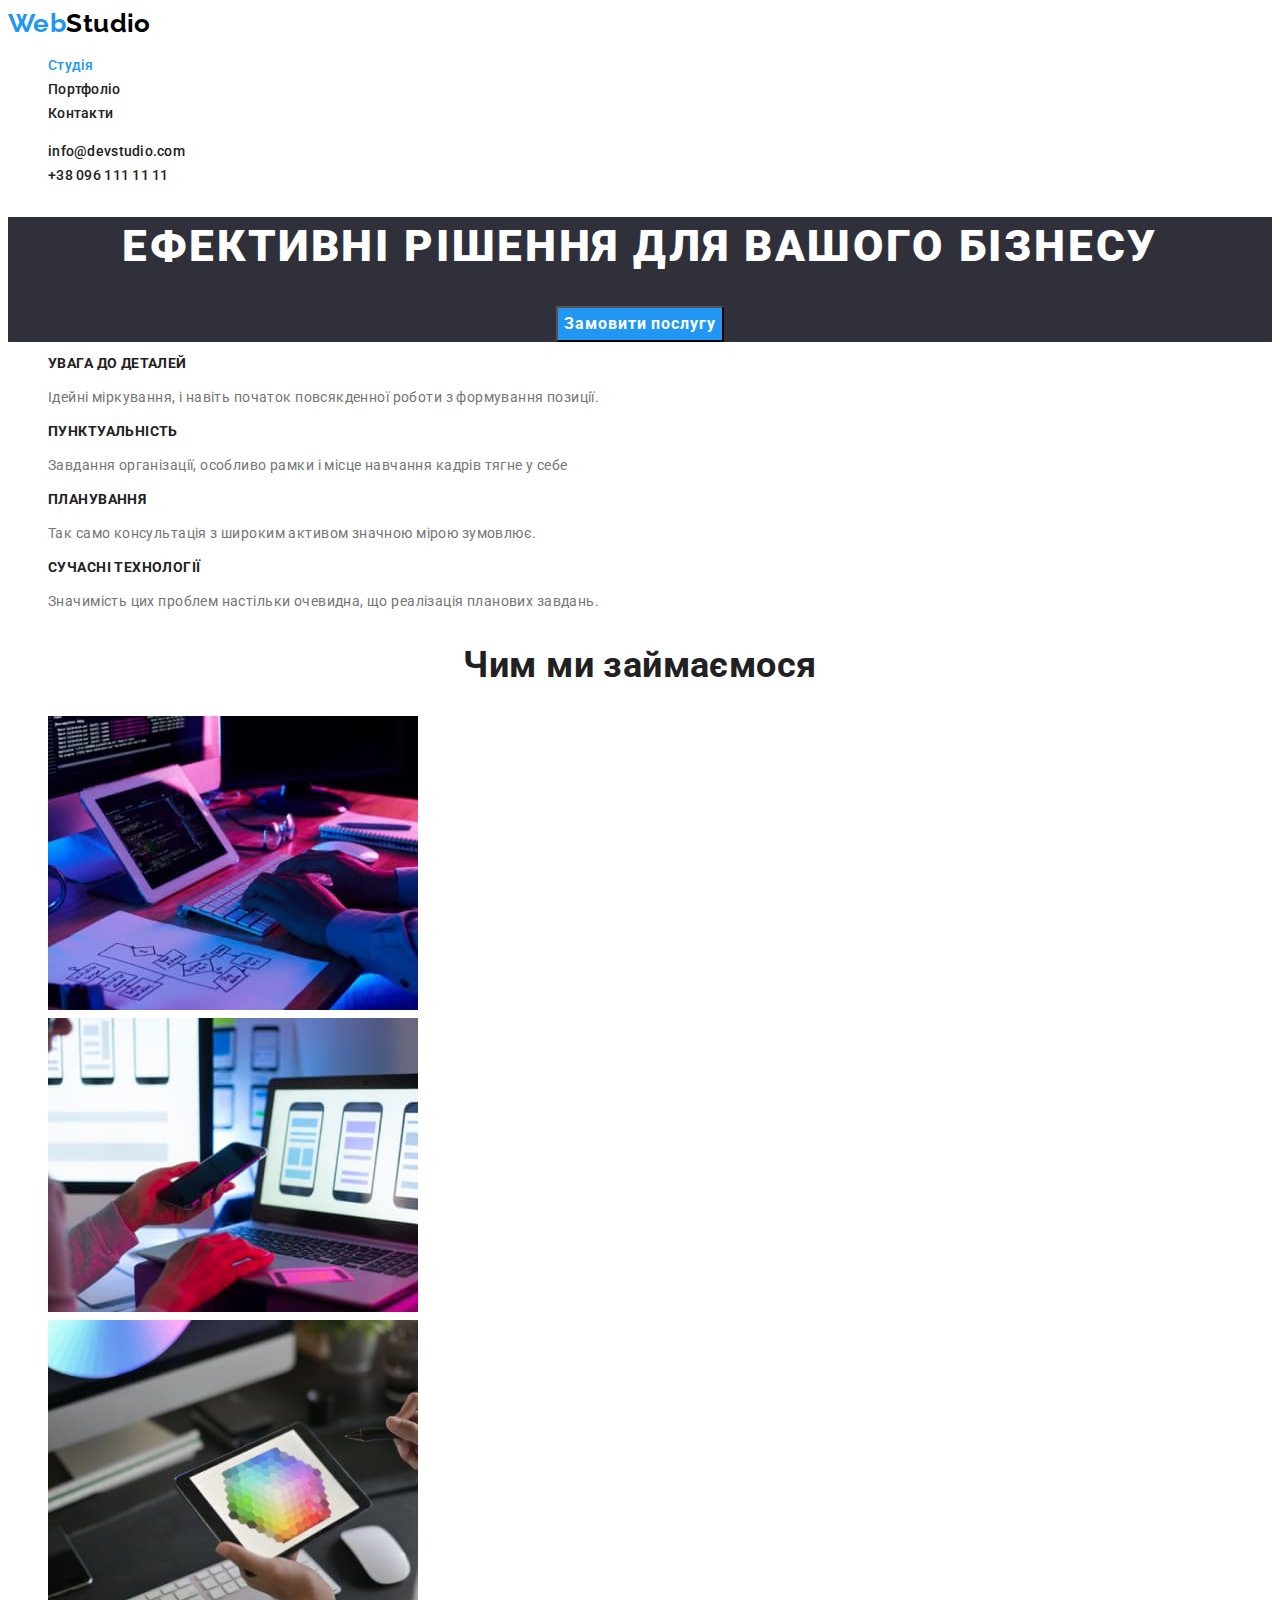
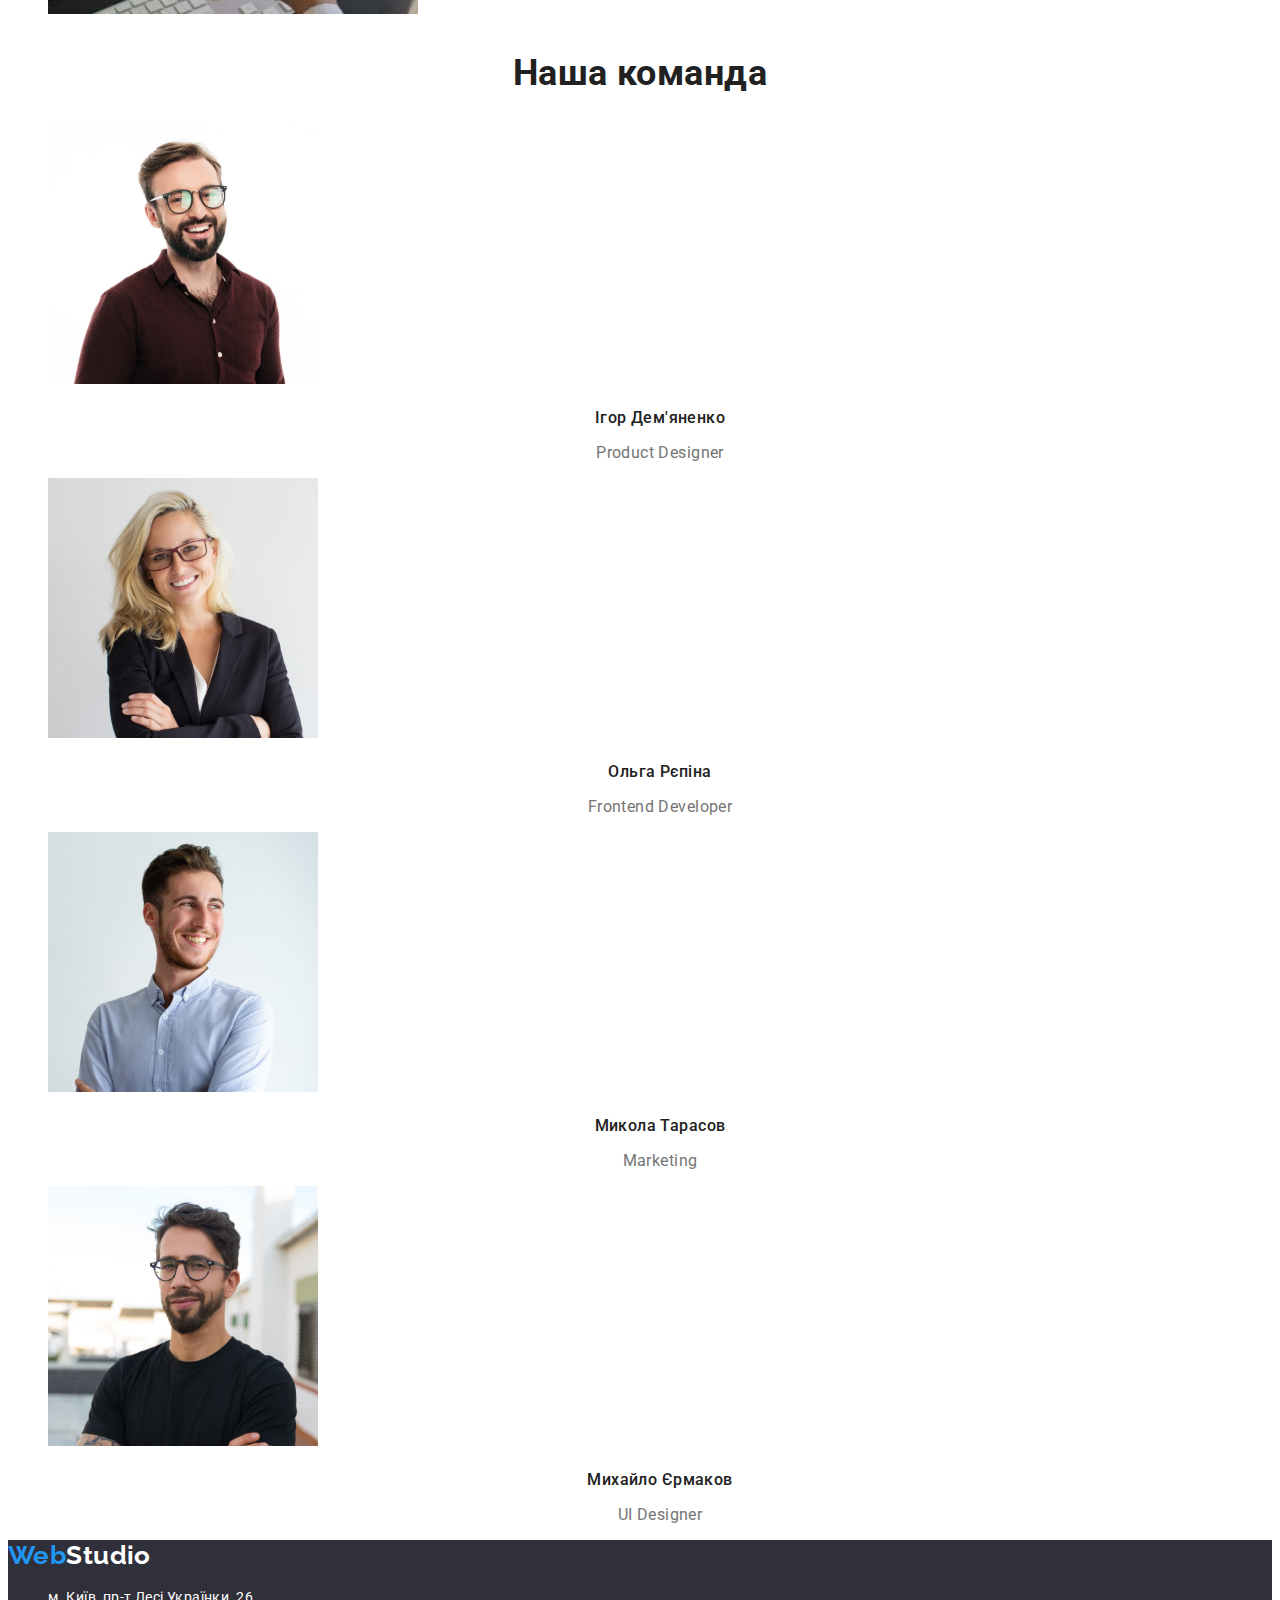
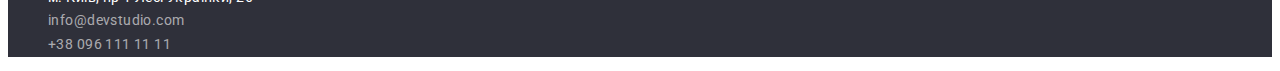
==== commit 81f24fd8: "compiled properties css" ====
--- a/index.html
+++ b/index.html
@@ -58,8 +58,8 @@
           <p class="feature-text">Значимість цих проблем настільки очевидна, що реалізація планових завдань.</p>
         </li>
       </ul>
-      <!-- Напрямки роботи -->
     </section>
+    <!-- Напрямки роботи -->
     <section class="works">
       <h2 class="section-title">Чим ми займаємося</h2>
       <ul class="work list">
--- a/css/styles.css
+++ b/css/styles.css
@@ -31,8 +31,6 @@
   font-weight: 700;
   font-size: 26px;
   line-height: 1.2;
-
-  letter-spacing: 0.03em;
 }
 .logo-accent {
   color: var(--accent-color);
@@ -75,17 +73,19 @@
 .hero-btn {
   color: var(--background-white-color);
   background-color: var(--accent-color);
-
+  font-family: inherit;
+  font-style: inherit;
   font-weight: 700;
   font-size: 16px;
   line-height: 1.88;
   letter-spacing: 0.06em;
+  text-align: center;
+  cursor: pointer;
 }
 /* Переваги */
 .section-title {
   color: var(--first-color);
 
-  font-weight: 700;
   font-size: 36px;
   line-height: 1.17;
   text-align: center;
@@ -96,27 +96,22 @@
 .feature-title {
   color: var(--first-color);
 
-  font-weight: 700;
   font-size: 14px;
   line-height: 1.14;
   text-transform: uppercase;
 }
 /* Команда */
-.team-title {
-  color: var(--first-color);
-
-  font-weight: 500;
-  font-size: 16px;
-  line-height: 1.19;
-  letter-spacing: 0.03em;
-
-  text-align: center;
-}
+.team-title,
 .position {
   font-size: 16px;
   line-height: 1.19;
   text-align: center;
 }
+.team-title {
+  color: var(--first-color);
+  font-weight: 500;
+}
+
 /* Підвал */
 .page-footer {
   background-color: var(--background-grey-color);
@@ -126,13 +121,7 @@
 }
 .addres-list {
   color: var(--background-white-color);
-
-  font-family: "Roboto";
   font-style: normal;
-  font-weight: 400;
-  font-size: 14px;
-  line-height: 1.71;
-  letter-spacing: 0.03em;
 }
 .addres-list.pale {
   color: rgba(255, 255, 255, 0.6);
@@ -150,6 +139,7 @@
   line-height: 1.61;
   letter-spacing: inherit;
   text-align: center;
+  cursor: pointer;
 }
 
 .btn-filtr:hover,
@@ -161,7 +151,6 @@
 .project-title {
   color: var(--first-color);
 
-  font-weight: 700;
   font-size: 18px;
   line-height: 2;
   letter-spacing: 0.06em;
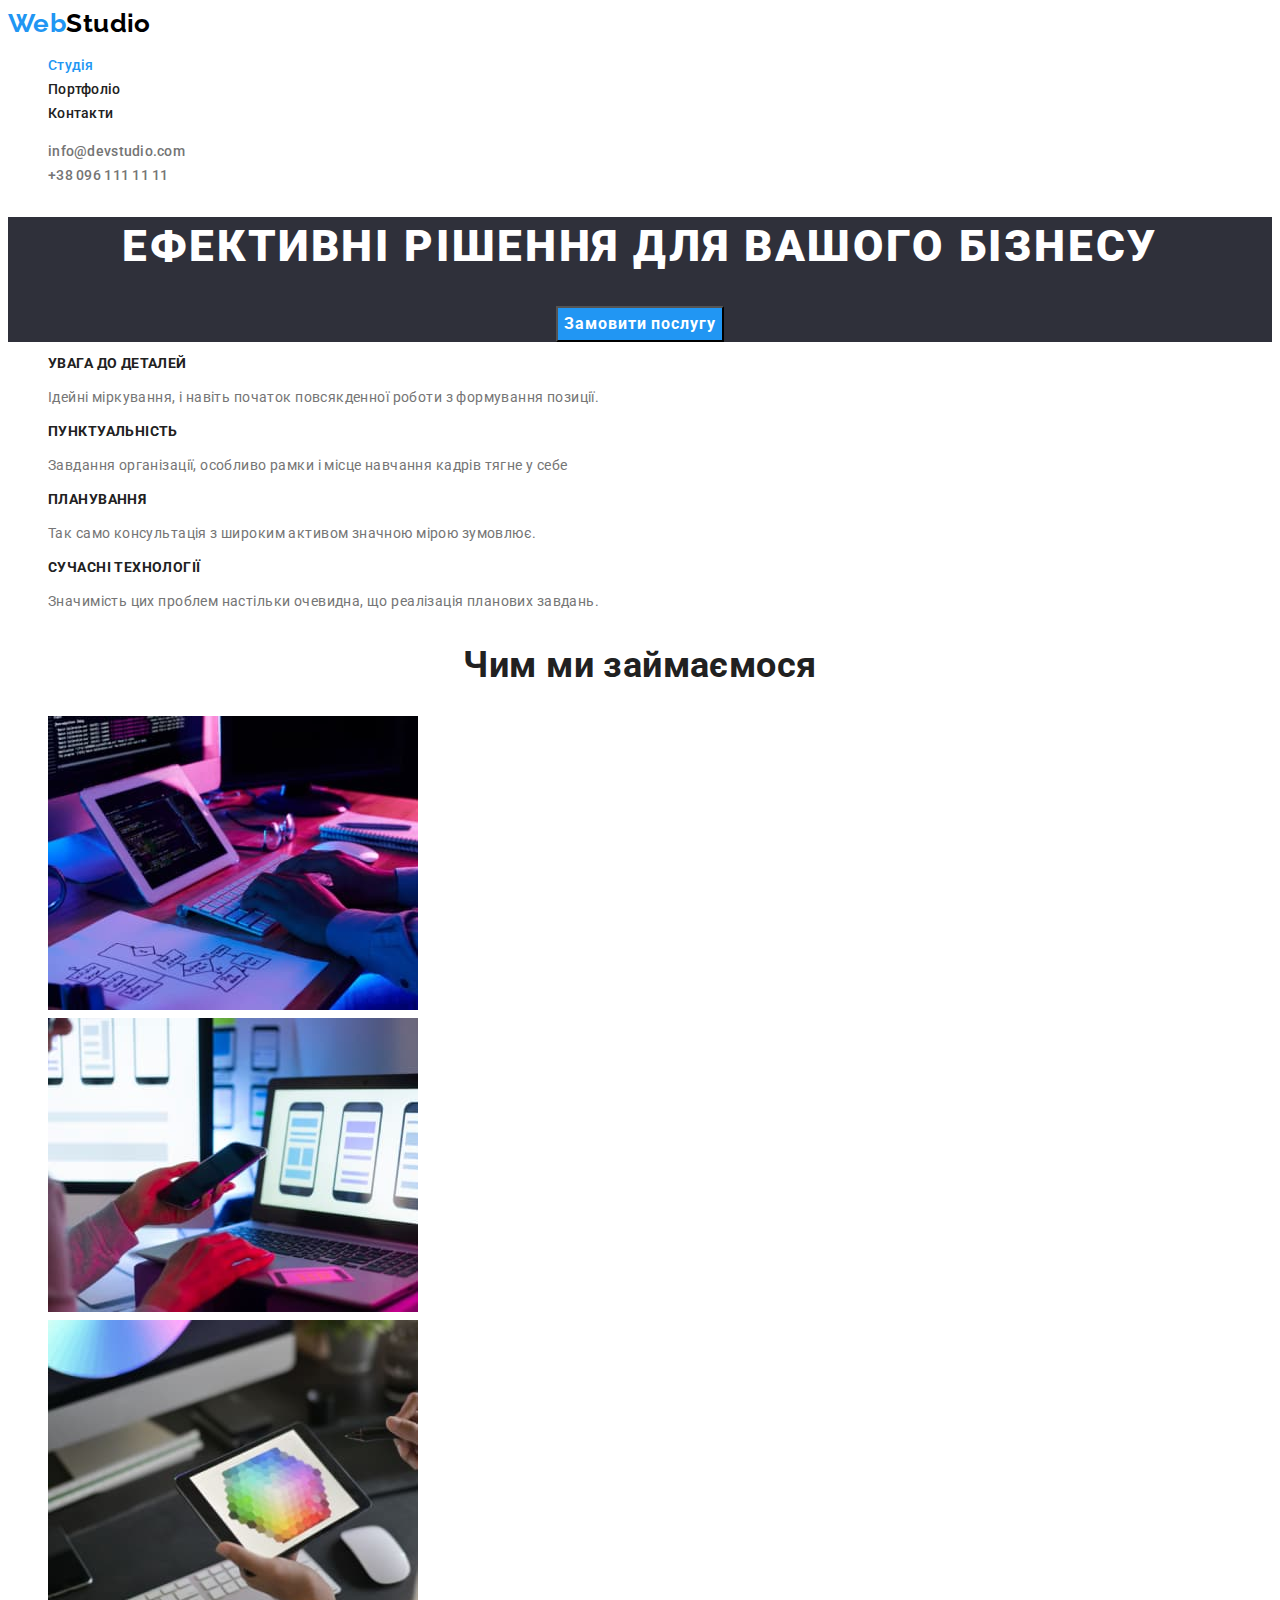
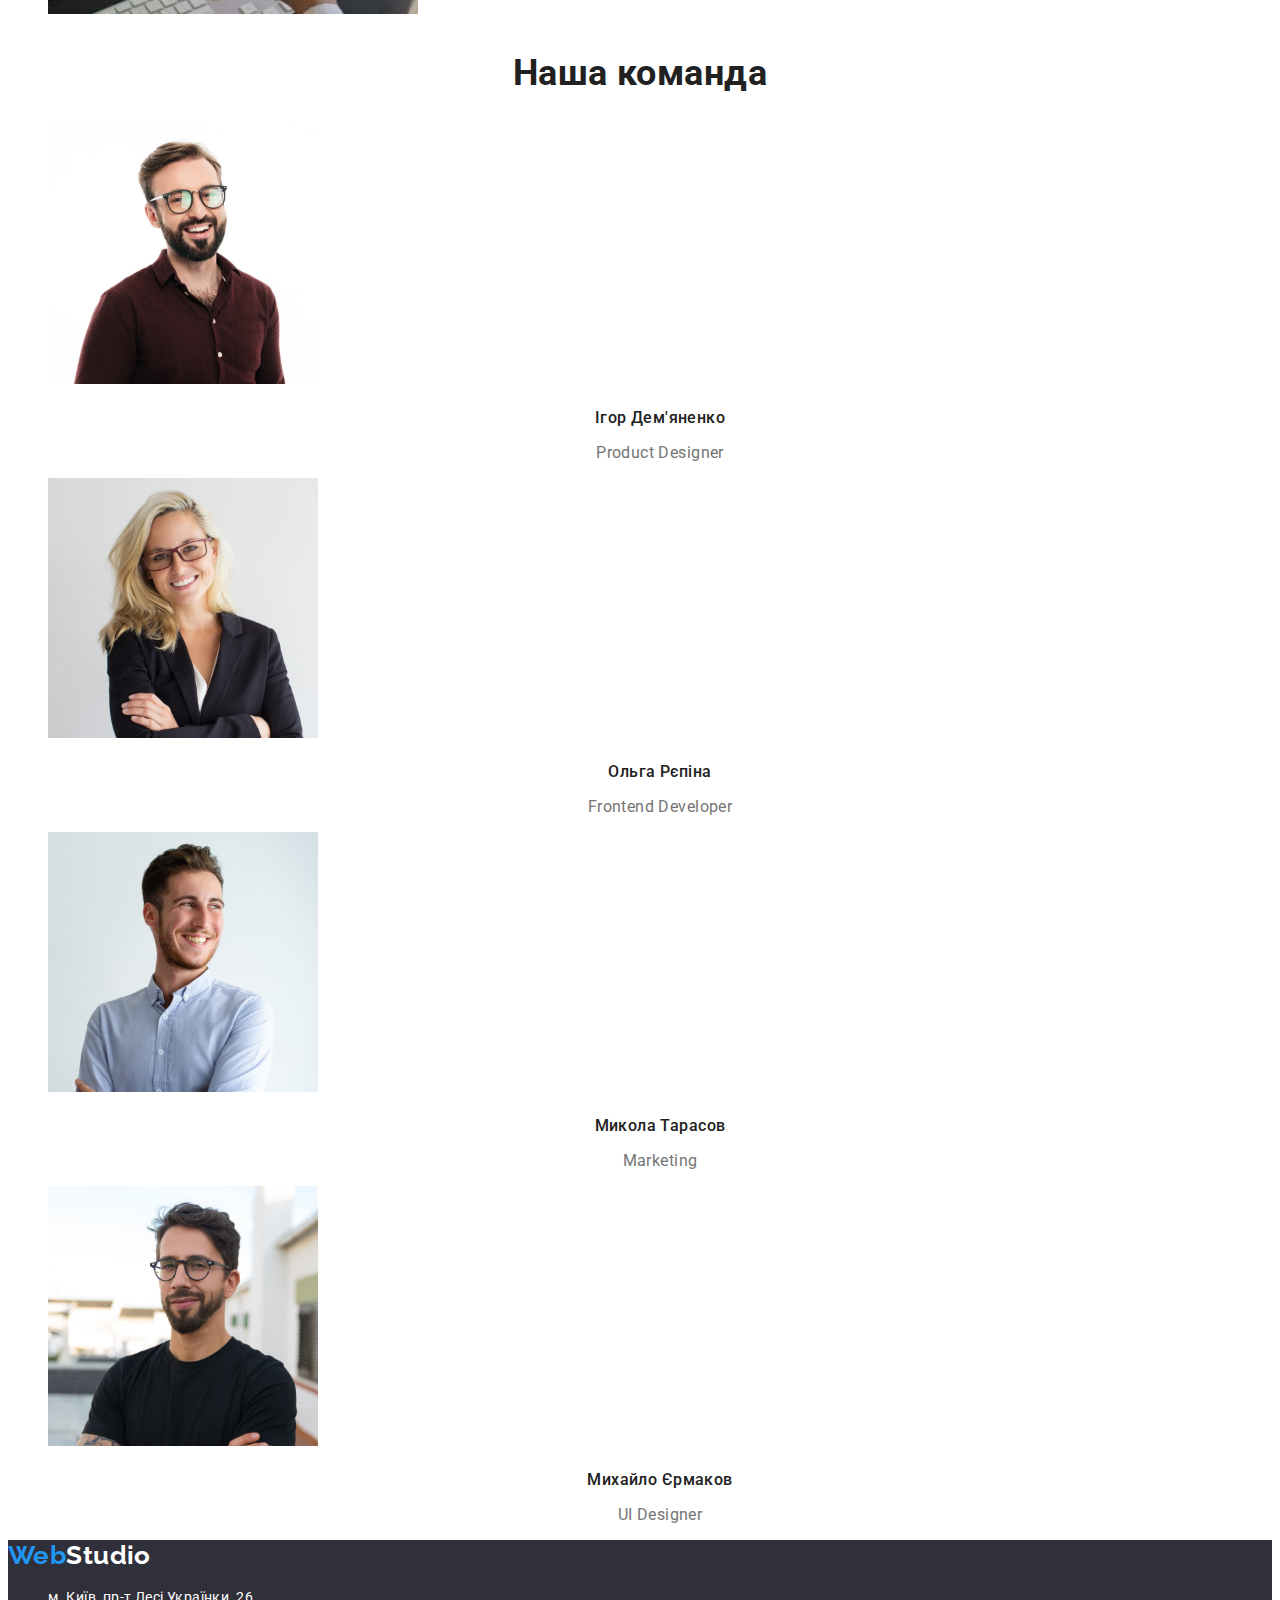
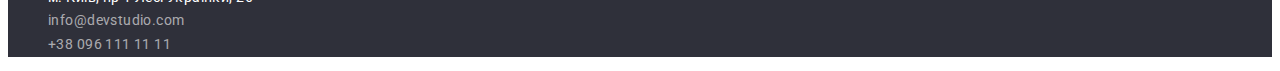
==== commit ad6d9848: "Added clasa=visually-hidden" ====
--- a/index.html
+++ b/index.html
@@ -20,26 +20,27 @@
     <nav>
       <a href="./index.html" class="logo link"><span class="logo-accent">Web</span>Studio</a>
       <ul class="site-nav list">
-        <li><a class="nav-item link active" href="./index.html" title="home page">Студія</a></li>
-        <li><a class="nav-item link" href="./portfolio.html" title="portfolio page">Портфоліо</a></li>
-        <li><a class="nav-item link" href="" title="contact page">Контакти</a></li>
+        <li><a class="nav-link link active" href="./index.html" title="home page">Студія</a></li>
+        <li><a class="nav-link link" href="./portfolio.html" title="portfolio page">Портфоліо</a></li>
+        <li><a class="nav-link link" href="" title="contact page">Контакти</a></li>
       </ul>
     </nav>
     <!-- Контакти -->
     <ul class="contact list">
-      <li> <a class="contact-item link" href="mailto:info@devstudio.com">info@devstudio.com</a></li>
-      <li> <a class="contact-item link" href="tel:+380961111111">+38 096 111 11 11</a></li>
+      <li> <a class="contact-link link" href="mailto:info@devstudio.com">info@devstudio.com</a></li>
+      <li> <a class="contact-link link" href="tel:+380961111111">+38 096 111 11 11</a></li>
     </ul>
   </header>
   <main>
     <!-- Герой -->
     <section class="hero">
       <h1 class="hero-title">Ефективні рішення для вашого бізнесу</h1>
+
       <button class="hero-btn" type="button">Замовити послугу</button>
     </section>
     <!-- Переваги -->
     <section class="feature">
-      <h2 class="section-title invisible">Переваги</h2>
+      <h2 class="section-title visually-hidden">Переваги</h2>
       <ul class="feature list">
         <li>
           <h3 class="feature-title">УВАГА ДО ДЕТАЛЕЙ</h3>
@@ -75,22 +76,22 @@
         <li>
           <img class="team foto" src="./images/igor-demchenko.jpg" alt="Ігор Дем'яненко" width="270" height="260">
           <h3 class="team-title">Ігор Дем'яненко</h3>
-          <p class="position" lang="en">Product Designer</p>
+          <p class="team-position" lang="en">Product Designer</p>
         </li>
         <li>
           <img class="team foto" src="./images/olga-repina.jpg" alt="Ольга Рєпіна" width="270" height="260">
           <h3 class="team-title">Ольга Рєпіна</h3>
-          <p class="position" lang="en">Frontend Developer</p>
+          <p class="team-position" lang="en">Frontend Developer</p>
         </li>
         <li>
           <img class="team foto" src="./images/mykola-tarasov.jpg" alt="Микола Тарасов" width="270" height="260">
           <h3 class="team-title">Микола Тарасов</h3>
-          <p class="position" lang="en">Marketing</p>
+          <p class="team-position" lang="en">Marketing</p>
         </li>
         <li>
           <img class="team foto" src="./images/mychailo-ermakov.jpg" alt="Михайло Єрмаков" width="270" height="260">
           <h3 class="team-title">Михайло Єрмаков</h3>
-          <p class="position" lang="en">UI Designer</p>
+          <p class="team-position" lang="en">UI Designer</p>
         </li>
       </ul>
     </section>
--- a/css/styles.css
+++ b/css/styles.css
@@ -11,14 +11,22 @@
   color: var(--secondary-color);
 
   font-family: "Roboto", sans-serif;
-  font-style: normal;
-  font-weight: 400;
   font-size: 14px;
   line-height: 1.71;
   letter-spacing: 0.03em;
 }
-.text {
-  white-space: break-spaces;
+.visually-hidden {
+  position: absolute;
+  width: 1px;
+  height: 1px;
+  margin: -1px;
+  border: 0;
+  padding: 0;
+
+  white-space: nowrap;
+  clip-path: inset(100%);
+  clip: rect(0 0 0 0);
+  overflow: hidden;
 }
 .list {
   list-style: none;
@@ -39,21 +47,25 @@
   text-decoration: none;
 }
 /* навігація */
-.nav-item,
-.contact-item {
+.nav-link,
+.contact-link {
   color: var(--first-color);
+
   font-weight: 500;
   font-size: 14px;
   line-height: 1.14;
   letter-spacing: 0.02em;
 }
-.nav-item:hover,
-.nav-item:focus,
-.contact-item:hover,
-.contact-item:focus {
+.nav-link:hover,
+.nav-link:focus,
+.contact-link:hover,
+.contact-link:focus {
   color: var(--accent-color);
 }
-.nav-item.active {
+.contact-link {
+  color: var(--secondary-color);
+}
+.nav-link.active {
   color: var(--accent-color);
 }
 /* Герой  */
@@ -90,9 +102,7 @@
   line-height: 1.17;
   text-align: center;
 }
-.section-title.invisible {
-  display: none;
-}
+
 .feature-title {
   color: var(--first-color);
 
@@ -102,7 +112,7 @@
 }
 /* Команда */
 .team-title,
-.position {
+.team-position {
   font-size: 16px;
   line-height: 1.19;
   text-align: center;
@@ -125,6 +135,10 @@
 }
 .addres-list.pale {
   color: rgba(255, 255, 255, 0.6);
+}
+.addres-list:hover,
+.addres-list:focus {
+  color: var(--accent-color);
 }
 /* portfolio */
 /* Фільтр */
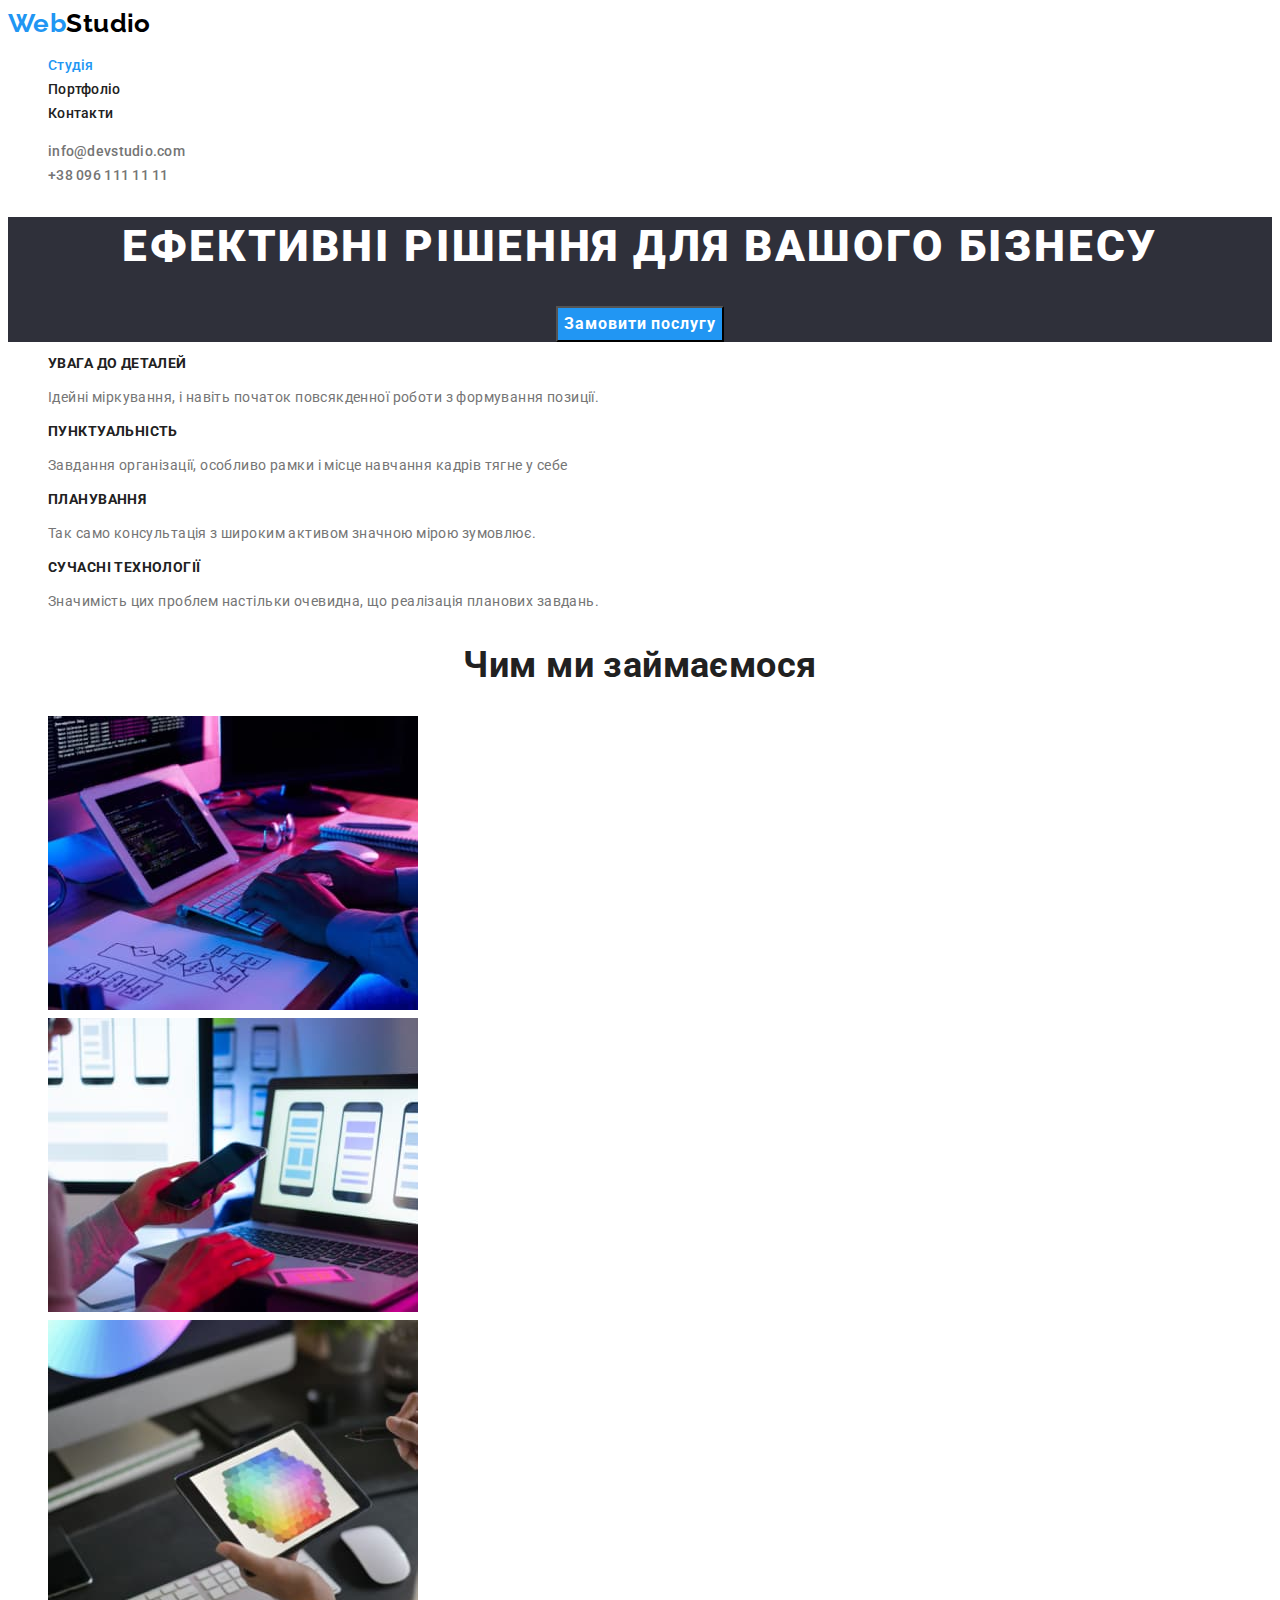
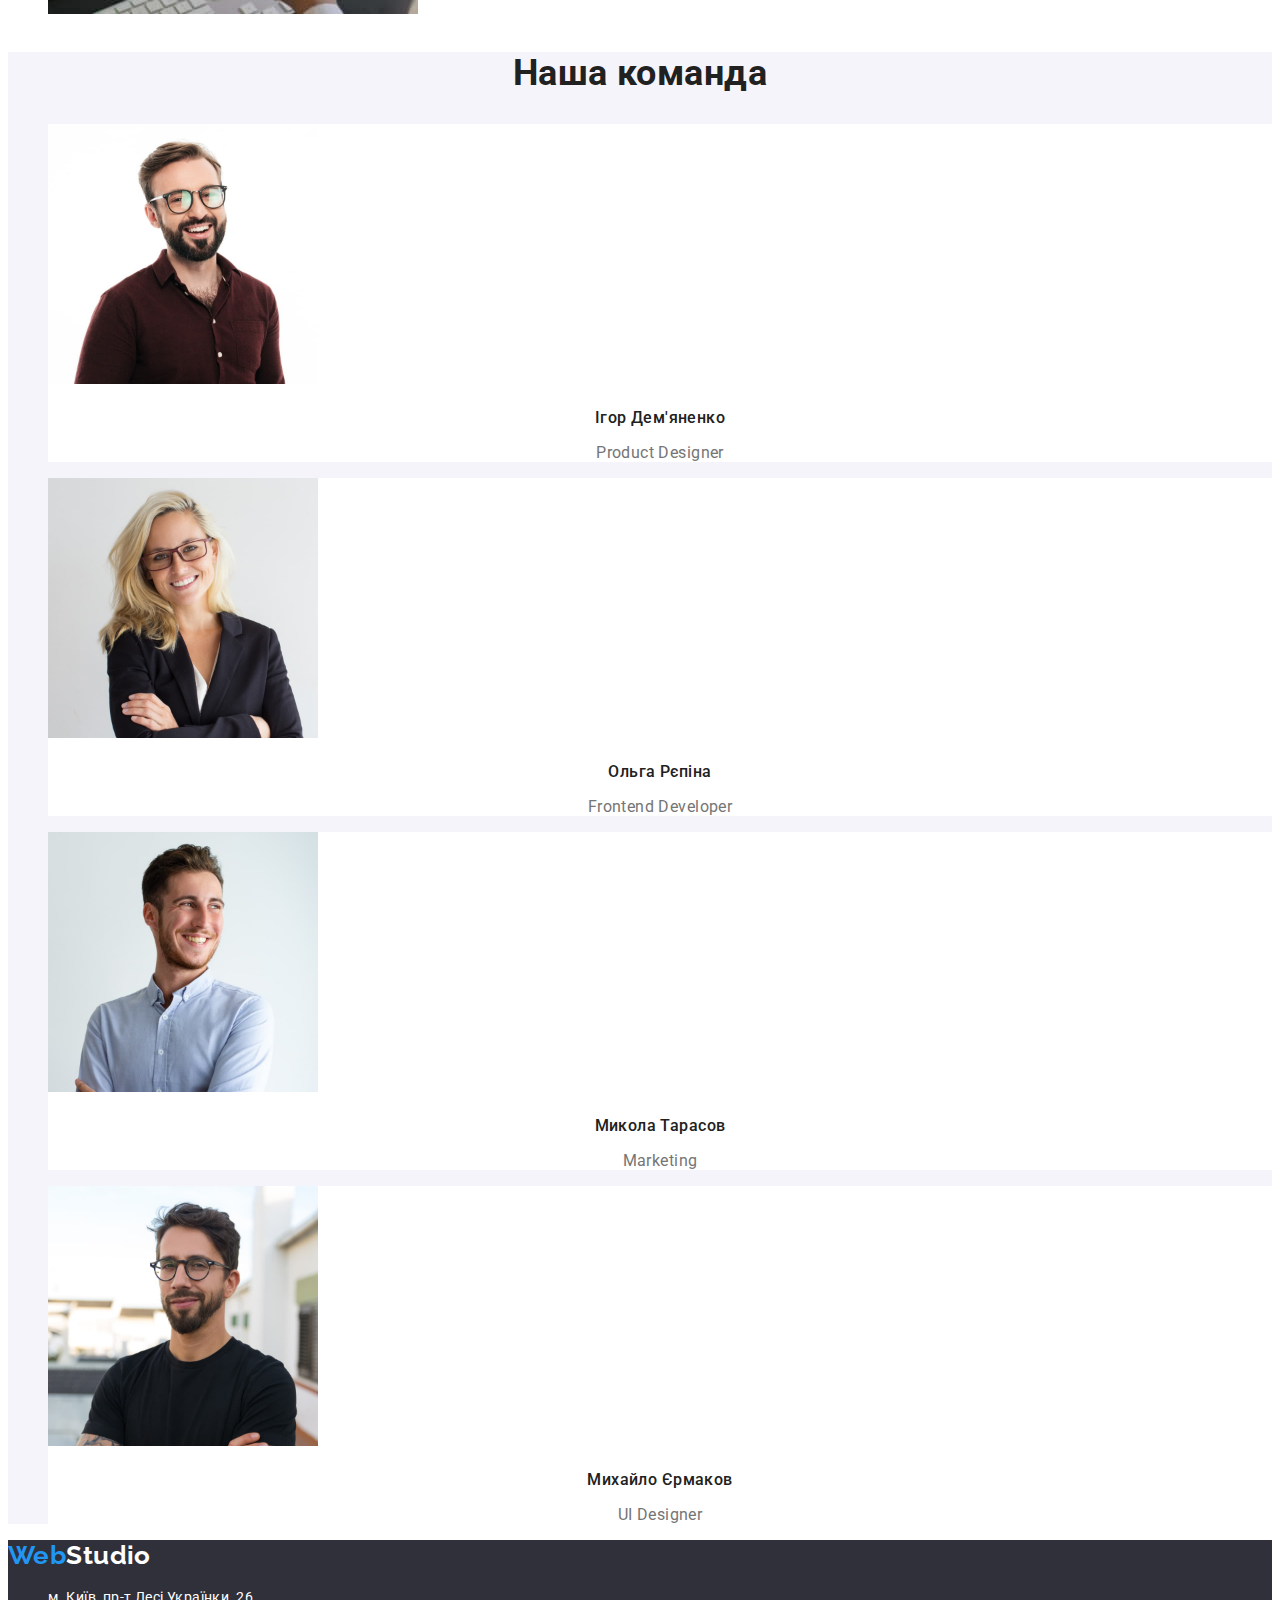
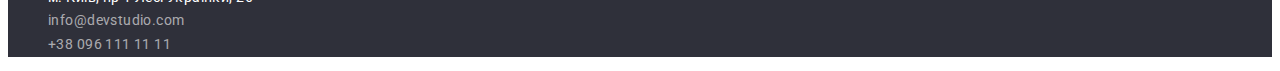
==== commit 8da7ba0e: "Change background-color of the section team" ====
--- a/index.html
+++ b/index.html
@@ -73,22 +73,22 @@
     <section class="team">
       <h2 class="section-title">Наша команда</h2>
       <ul class="team list">
-        <li>
+        <li class="team-item">
           <img class="team foto" src="./images/igor-demchenko.jpg" alt="Ігор Дем'яненко" width="270" height="260">
           <h3 class="team-title">Ігор Дем'яненко</h3>
           <p class="team-position" lang="en">Product Designer</p>
         </li>
-        <li>
+        <li class="team-item">
           <img class="team foto" src="./images/olga-repina.jpg" alt="Ольга Рєпіна" width="270" height="260">
           <h3 class="team-title">Ольга Рєпіна</h3>
           <p class="team-position" lang="en">Frontend Developer</p>
         </li>
-        <li>
+        <li class="team-item">
           <img class="team foto" src="./images/mykola-tarasov.jpg" alt="Микола Тарасов" width="270" height="260">
           <h3 class="team-title">Микола Тарасов</h3>
           <p class="team-position" lang="en">Marketing</p>
         </li>
-        <li>
+        <li class="team-item">
           <img class="team foto" src="./images/mychailo-ermakov.jpg" alt="Михайло Єрмаков" width="270" height="260">
           <h3 class="team-title">Михайло Єрмаков</h3>
           <p class="team-position" lang="en">UI Designer</p>
--- a/css/styles.css
+++ b/css/styles.css
@@ -1,6 +1,7 @@
 :root {
   --background-white-color: #ffffff;
-  --background-grey-color: #2f303a;
+  --background-dark-grey-color: #2f303a;
+  --background-grey-color: #f5f4fa;
   --first-color: #212121;
   --secondary-color: #757575;
   --accent-color: #2196f3;
@@ -70,7 +71,7 @@
 }
 /* Герой  */
 .hero {
-  background-color: var(--background-grey-color);
+  background-color: var(--background-dark-grey-color);
   text-align: center;
 }
 .hero-title {
@@ -111,6 +112,12 @@
   text-transform: uppercase;
 }
 /* Команда */
+.team {
+  background-color: var(--background-grey-color);
+}
+.team-item {
+  background-color: var(--background-white-color);
+}
 .team-title,
 .team-position {
   font-size: 16px;
@@ -124,7 +131,7 @@
 
 /* Підвал */
 .page-footer {
-  background-color: var(--background-grey-color);
+  background-color: var(--background-dark-grey-color);
 }
 .page-footer .logo {
   color: var(--background-white-color);
@@ -144,7 +151,7 @@
 /* Фільтр */
 .btn-filtr {
   color: var(--first-color);
-  background-color: #f5f4fa;
+  background-color: var(--background-grey-color);
 
   font-family: inherit;
   font-style: inherit;
